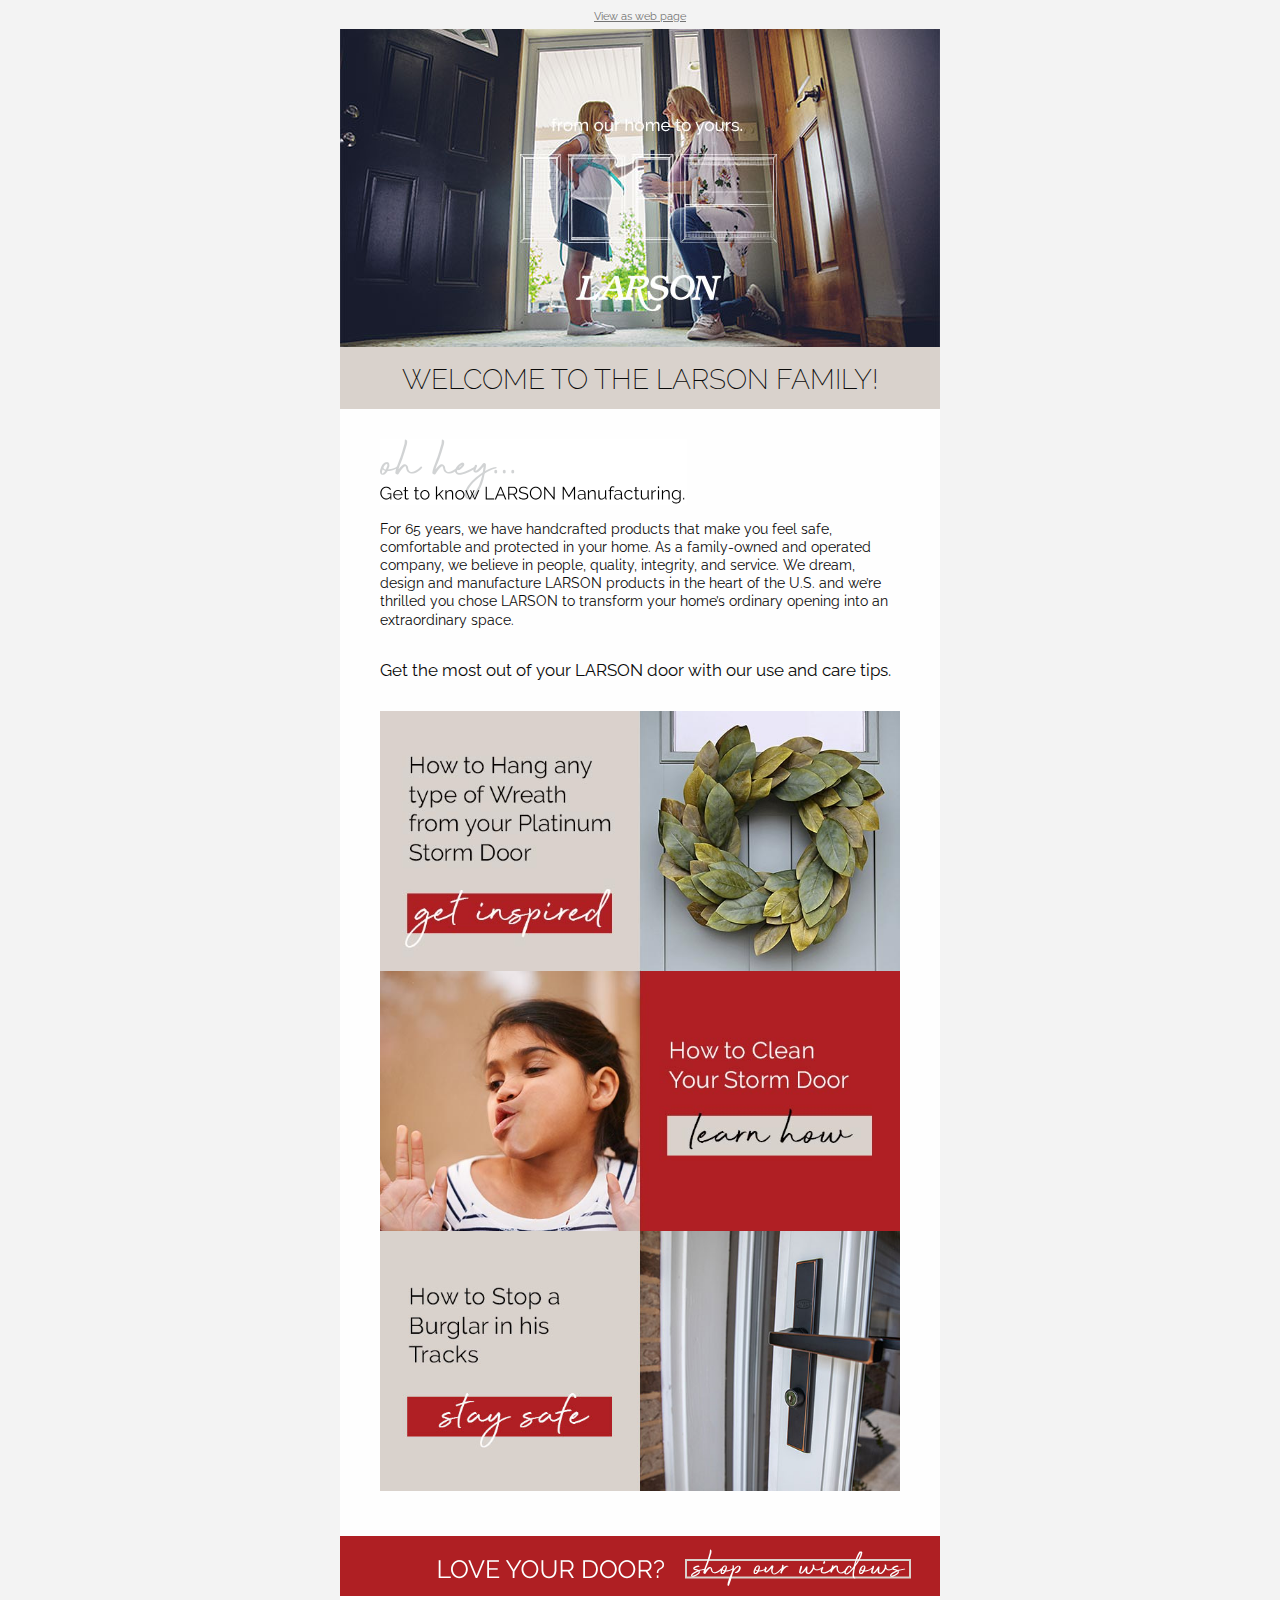
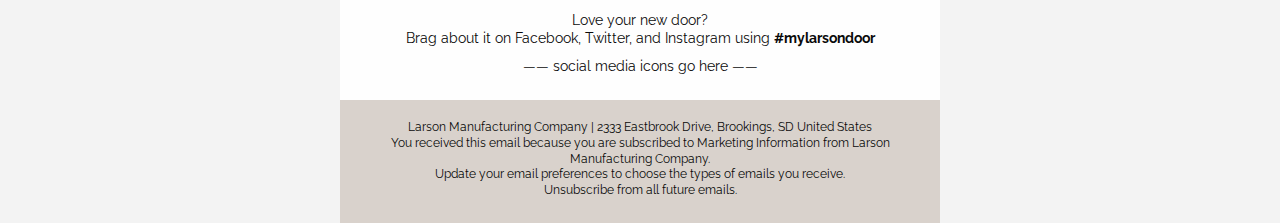
==== index.html @ 3e326d1c "Initial commit" ====
<!DOCTYPE html PUBLIC "-//W3C//DTD XHTML 1.0 Transitional//EN"
"http://www.w3.org/TR/xhtml1/DTD/xhtml1-transitional.dtd">

<html xmlns="http://www.w3.org/1999/xhtml" lang="en" xml:lang="en">
  <head>
    <link rel="stylesheet" type="text/css" href="css/app.css">
    <meta http-equiv="Content-Type" content="text/html; charset=utf-8">
    <meta name="viewport" content="width=device-width">
    <title>Larson Doors Welcome email</title>
    <!-- <style> -->
  </head>
  <body>
    <span class="invisible-previewline">Hidden preview header line</span>
    <table class="body">
      <tr>
        <td class="center" align="center" valign="top">
          <center data-parsed="">
            <table class="spacer float-center"><tbody><tr><td height="10px" style="font-size:10px;line-height:10px;">&#xA0;</td></tr></tbody></table> 
            <span class="view-online text-center float-center" align="center"><a href="#" target="_blank">View as web page</a></span>
            <table class="spacer float-center"><tbody><tr><td height="5px" style="font-size:5px;line-height:5px;">&#xA0;</td></tr></tbody></table> 
            <table align="center" class="container float-center"><tbody><tr><td>
                <table class="row collapse"><tbody><tr>
                    <th class="no-bottom-padding small-12 large-12 columns first last" noexpander=""><table><tr><th>
                        <img src="assets/img/larson-doors-welcome-banner_01.jpg" width="600" alt="From our home to yours">
                    </th>
<th class="expander"></th></tr></table></th>
                </tr></tbody></table>
                <table class="row"><tbody><tr>
                    <th class="main-heading no-bottom-padding small-12 large-12 columns first last"><table><tr><th>
                        <table class="spacer"><tbody><tr><td height="15px" style="font-size:15px;line-height:15px;">&#xA0;</td></tr></tbody></table> 
                        <h1>WELCOME TO THE LARSON FAMILY!</h1>
                        <table class="spacer"><tbody><tr><td height="10px" style="font-size:10px;line-height:10px;">&#xA0;</td></tr></tbody></table> 
                    </th>
<th class="expander"></th></tr></table></th>
                </tr></tbody></table>
                <table class="row"><tbody><tr>
                    <th class="small-12 large-12 columns first last"><table><tr><th>
                        <table class="spacer"><tbody><tr><td height="30px" style="font-size:30px;line-height:30px;">&#xA0;</td></tr></tbody></table> 
                        <img src="assets/img/body-heading-oh-hey.png" width="307" height="66" class="body-heading" alt="Get to know LARSON Manufacturing">
                        <table class="spacer"><tbody><tr><td height="15px" style="font-size:15px;line-height:15px;">&#xA0;</td></tr></tbody></table> 
                        <p>For 65 years, we have handcrafted products that make you feel safe, comfortable and protected in your
                            home. As a family-owned and operated company, we believe in people, quality, integrity, and service. We
                            dream, design and manufacture LARSON products in the heart of the U.S. and we’re thrilled you chose
                            LARSON to transform your home’s ordinary opening into an extraordinary space.</p>
                        <table class="spacer"><tbody><tr><td height="20px" style="font-size:20px;line-height:20px;">&#xA0;</td></tr></tbody></table> 
                        <h2>Get the most out of your LARSON door with our use
                            and care tips.</h2>
                        <table class="spacer"><tbody><tr><td height="20px" style="font-size:20px;line-height:20px;">&#xA0;</td></tr></tbody></table> 
                        <img src="assets/img/cta-01-get-inspired.jpg" width="520" height="260" alt="Get inspired">
                        <img src="assets/img/cta-02-learn-how.jpg" width="520" height="260" alt="Learn how">
                        <img src="assets/img/cta-03-stay-safe.jpg" width="520" height="260" alt="Stay safe">
                        <table class="spacer"><tbody><tr><td height="30px" style="font-size:30px;line-height:30px;">&#xA0;</td></tr></tbody></table> 
                    </th>
<th class="expander"></th></tr></table></th>
                </tr></tbody></table>
                <table class="row collapse cta-full-width-img"><tbody><tr>
                    <th class="small-12 large-12 columns first last"><table><tr><th>
                        <img src="assets/img/cta-04-shop-our-windows.png" alt="Love your door? Shop our windows">
                    </th>
<th class="expander"></th></tr></table></th>
                </tr></tbody></table>
                <table class="row"><tbody><tr>
                    <th class="small-12 large-12 columns first last"><table><tr><th>
                        <p class="text-center">Love your new door?<br>
                            Brag about it on Facebook, Twitter, and Instagram using <strong>#mylarsondoor</strong></p>
                        <p class="text-center">—— social media icons go here ——</p>
                    </th>
<th class="expander"></th></tr></table></th>
                </tr></tbody></table>
                <table class="row footer"><tbody><tr>
                    <th class="small-12 large-12 columns first last"><table><tr><th>
                        <table class="spacer"><tbody><tr><td height="20px" style="font-size:20px;line-height:20px;">&#xA0;</td></tr></tbody></table> 
                        <p class="text-center">
                            Larson Manufacturing Company | 2333 Eastbrook Drive, Brookings, SD United States<br>
                            You received this email because you are subscribed to Marketing Information from Larson Manufacturing
                            Company.<br>
                            Update your email preferences to choose the types of emails you receive.<br>
                            Unsubscribe from all future emails.
                        </p>
                    </th>
<th class="expander"></th></tr></table></th>
                </tr></tbody></table>
            </td></tr></tbody></table>
          </center>
        </td>
      </tr>
    </table>
    <!-- prevent Gmail on iOS font size manipulation -->
   <div style="display:none; white-space:nowrap; font:15px courier; line-height:0;"> &nbsp; &nbsp; &nbsp; &nbsp; &nbsp; &nbsp; &nbsp; &nbsp; &nbsp; &nbsp; &nbsp; &nbsp; &nbsp; &nbsp; &nbsp; &nbsp; &nbsp; &nbsp; &nbsp; &nbsp; &nbsp; &nbsp; &nbsp; &nbsp; &nbsp; &nbsp; &nbsp; &nbsp; &nbsp; &nbsp; </div>
  </body>
</html>
---- css/app.css ----
@import url("https://fonts.googleapis.com/css?family=Raleway:100,100i,200,200i,300,300i,400,400i,500,500i,700,700i&display=swap");
.wrapper {
  width: 100%; }

#outlook a {
  padding: 0; }

body {
  width: 100% !important;
  min-width: 100%;
  -webkit-text-size-adjust: 100%;
  -ms-text-size-adjust: 100%;
  margin: 0;
  Margin: 0;
  padding: 0;
  -moz-box-sizing: border-box;
  -webkit-box-sizing: border-box;
  box-sizing: border-box; }

.ExternalClass {
  width: 100%; }
  .ExternalClass,
  .ExternalClass p,
  .ExternalClass span,
  .ExternalClass font,
  .ExternalClass td,
  .ExternalClass div {
    line-height: 100%; }

#backgroundTable {
  margin: 0;
  Margin: 0;
  padding: 0;
  width: 100% !important;
  line-height: 100% !important; }

img {
  outline: none;
  text-decoration: none;
  -ms-interpolation-mode: bicubic;
  width: auto;
  max-width: 100%;
  clear: both;
  display: block; }

center {
  width: 100%;
  min-width: 600px; }

a img {
  border: none; }

p {
  margin: 0 0 0 10px;
  Margin: 0 0 0 10px; }

table {
  border-spacing: 0;
  border-collapse: collapse; }

td {
  word-wrap: break-word;
  -webkit-hyphens: auto;
  -moz-hyphens: auto;
  hyphens: auto;
  border-collapse: collapse !important; }

table, tr, td {
  padding: 0;
  vertical-align: top;
  text-align: left; }

@media only screen {
  html {
    min-height: 100%;
    background: #f3f3f3; } }

table.body {
  background: #f3f3f3;
  height: 100%;
  width: 100%; }

table.container {
  background: #fefefe;
  width: 600px;
  margin: 0 auto;
  Margin: 0 auto;
  text-align: inherit; }

table.row {
  padding: 0;
  width: 100%;
  position: relative; }

table.spacer {
  width: 100%; }
  table.spacer td {
    mso-line-height-rule: exactly; }

table.container table.row {
  display: table; }

td.columns,
td.column,
th.columns,
th.column {
  margin: 0 auto;
  Margin: 0 auto;
  padding-left: 40px;
  padding-bottom: 15px; }
  td.columns .column,
  td.columns .columns,
  td.column .column,
  td.column .columns,
  th.columns .column,
  th.columns .columns,
  th.column .column,
  th.column .columns {
    padding-left: 0 !important;
    padding-right: 0 !important; }
    td.columns .column center,
    td.columns .columns center,
    td.column .column center,
    td.column .columns center,
    th.columns .column center,
    th.columns .columns center,
    th.column .column center,
    th.column .columns center {
      min-width: none !important; }

td.columns.last,
td.column.last,
th.columns.last,
th.column.last {
  padding-right: 40px; }

td.columns table:not(.button),
td.column table:not(.button),
th.columns table:not(.button),
th.column table:not(.button) {
  width: 100%; }

td.large-1,
th.large-1 {
  width: 10px;
  padding-left: 20px;
  padding-right: 20px; }

td.large-1.first,
th.large-1.first {
  padding-left: 40px; }

td.large-1.last,
th.large-1.last {
  padding-right: 40px; }

.collapse > tbody > tr > td.large-1,
.collapse > tbody > tr > th.large-1 {
  padding-right: 0;
  padding-left: 0;
  width: 50px; }

.collapse td.large-1.first,
.collapse th.large-1.first,
.collapse td.large-1.last,
.collapse th.large-1.last {
  width: 70px; }

td.large-1 center,
th.large-1 center {
  min-width: -70px; }

.body .columns td.large-1,
.body .column td.large-1,
.body .columns th.large-1,
.body .column th.large-1 {
  width: 8.33333%; }

td.large-2,
th.large-2 {
  width: 60px;
  padding-left: 20px;
  padding-right: 20px; }

td.large-2.first,
th.large-2.first {
  padding-left: 40px; }

td.large-2.last,
th.large-2.last {
  padding-right: 40px; }

.collapse > tbody > tr > td.large-2,
.collapse > tbody > tr > th.large-2 {
  padding-right: 0;
  padding-left: 0;
  width: 100px; }

.collapse td.large-2.first,
.collapse th.large-2.first,
.collapse td.large-2.last,
.collapse th.large-2.last {
  width: 120px; }

td.large-2 center,
th.large-2 center {
  min-width: -20px; }

.body .columns td.large-2,
.body .column td.large-2,
.body .columns th.large-2,
.body .column th.large-2 {
  width: 16.66667%; }

td.large-3,
th.large-3 {
  width: 110px;
  padding-left: 20px;
  padding-right: 20px; }

td.large-3.first,
th.large-3.first {
  padding-left: 40px; }

td.large-3.last,
th.large-3.last {
  padding-right: 40px; }

.collapse > tbody > tr > td.large-3,
.collapse > tbody > tr > th.large-3 {
  padding-right: 0;
  padding-left: 0;
  width: 150px; }

.collapse td.large-3.first,
.collapse th.large-3.first,
.collapse td.large-3.last,
.collapse th.large-3.last {
  width: 170px; }

td.large-3 center,
th.large-3 center {
  min-width: 30px; }

.body .columns td.large-3,
.body .column td.large-3,
.body .columns th.large-3,
.body .column th.large-3 {
  width: 25%; }

td.large-4,
th.large-4 {
  width: 160px;
  padding-left: 20px;
  padding-right: 20px; }

td.large-4.first,
th.large-4.first {
  padding-left: 40px; }

td.large-4.last,
th.large-4.last {
  padding-right: 40px; }

.collapse > tbody > tr > td.large-4,
.collapse > tbody > tr > th.large-4 {
  padding-right: 0;
  padding-left: 0;
  width: 200px; }

.collapse td.large-4.first,
.collapse th.large-4.first,
.collapse td.large-4.last,
.collapse th.large-4.last {
  width: 220px; }

td.large-4 center,
th.large-4 center {
  min-width: 80px; }

.body .columns td.large-4,
.body .column td.large-4,
.body .columns th.large-4,
.body .column th.large-4 {
  width: 33.33333%; }

td.large-5,
th.large-5 {
  width: 210px;
  padding-left: 20px;
  padding-right: 20px; }

td.large-5.first,
th.large-5.first {
  padding-left: 40px; }

td.large-5.last,
th.large-5.last {
  padding-right: 40px; }

.collapse > tbody > tr > td.large-5,
.collapse > tbody > tr > th.large-5 {
  padding-right: 0;
  padding-left: 0;
  width: 250px; }

.collapse td.large-5.first,
.collapse th.large-5.first,
.collapse td.large-5.last,
.collapse th.large-5.last {
  width: 270px; }

td.large-5 center,
th.large-5 center {
  min-width: 130px; }

.body .columns td.large-5,
.body .column td.large-5,
.body .columns th.large-5,
.body .column th.large-5 {
  width: 41.66667%; }

td.large-6,
th.large-6 {
  width: 260px;
  padding-left: 20px;
  padding-right: 20px; }

td.large-6.first,
th.large-6.first {
  padding-left: 40px; }

td.large-6.last,
th.large-6.last {
  padding-right: 40px; }

.collapse > tbody > tr > td.large-6,
.collapse > tbody > tr > th.large-6 {
  padding-right: 0;
  padding-left: 0;
  width: 300px; }

.collapse td.large-6.first,
.collapse th.large-6.first,
.collapse td.large-6.last,
.collapse th.large-6.last {
  width: 320px; }

td.large-6 center,
th.large-6 center {
  min-width: 180px; }

.body .columns td.large-6,
.body .column td.large-6,
.body .columns th.large-6,
.body .column th.large-6 {
  width: 50%; }

td.large-7,
th.large-7 {
  width: 310px;
  padding-left: 20px;
  padding-right: 20px; }

td.large-7.first,
th.large-7.first {
  padding-left: 40px; }

td.large-7.last,
th.large-7.last {
  padding-right: 40px; }

.collapse > tbody > tr > td.large-7,
.collapse > tbody > tr > th.large-7 {
  padding-right: 0;
  padding-left: 0;
  width: 350px; }

.collapse td.large-7.first,
.collapse th.large-7.first,
.collapse td.large-7.last,
.collapse th.large-7.last {
  width: 370px; }

td.large-7 center,
th.large-7 center {
  min-width: 230px; }

.body .columns td.large-7,
.body .column td.large-7,
.body .columns th.large-7,
.body .column th.large-7 {
  width: 58.33333%; }

td.large-8,
th.large-8 {
  width: 360px;
  padding-left: 20px;
  padding-right: 20px; }

td.large-8.first,
th.large-8.first {
  padding-left: 40px; }

td.large-8.last,
th.large-8.last {
  padding-right: 40px; }

.collapse > tbody > tr > td.large-8,
.collapse > tbody > tr > th.large-8 {
  padding-right: 0;
  padding-left: 0;
  width: 400px; }

.collapse td.large-8.first,
.collapse th.large-8.first,
.collapse td.large-8.last,
.collapse th.large-8.last {
  width: 420px; }

td.large-8 center,
th.large-8 center {
  min-width: 280px; }

.body .columns td.large-8,
.body .column td.large-8,
.body .columns th.large-8,
.body .column th.large-8 {
  width: 66.66667%; }

td.large-9,
th.large-9 {
  width: 410px;
  padding-left: 20px;
  padding-right: 20px; }

td.large-9.first,
th.large-9.first {
  padding-left: 40px; }

td.large-9.last,
th.large-9.last {
  padding-right: 40px; }

.collapse > tbody > tr > td.large-9,
.collapse > tbody > tr > th.large-9 {
  padding-right: 0;
  padding-left: 0;
  width: 450px; }

.collapse td.large-9.first,
.collapse th.large-9.first,
.collapse td.large-9.last,
.collapse th.large-9.last {
  width: 470px; }

td.large-9 center,
th.large-9 center {
  min-width: 330px; }

.body .columns td.large-9,
.body .column td.large-9,
.body .columns th.large-9,
.body .column th.large-9 {
  width: 75%; }

td.large-10,
th.large-10 {
  width: 460px;
  padding-left: 20px;
  padding-right: 20px; }

td.large-10.first,
th.large-10.first {
  padding-left: 40px; }

td.large-10.last,
th.large-10.last {
  padding-right: 40px; }

.collapse > tbody > tr > td.large-10,
.collapse > tbody > tr > th.large-10 {
  padding-right: 0;
  padding-left: 0;
  width: 500px; }

.collapse td.large-10.first,
.collapse th.large-10.first,
.collapse td.large-10.last,
.collapse th.large-10.last {
  width: 520px; }

td.large-10 center,
th.large-10 center {
  min-width: 380px; }

.body .columns td.large-10,
.body .column td.large-10,
.body .columns th.large-10,
.body .column th.large-10 {
  width: 83.33333%; }

td.large-11,
th.large-11 {
  width: 510px;
  padding-left: 20px;
  padding-right: 20px; }

td.large-11.first,
th.large-11.first {
  padding-left: 40px; }

td.large-11.last,
th.large-11.last {
  padding-right: 40px; }

.collapse > tbody > tr > td.large-11,
.collapse > tbody > tr > th.large-11 {
  padding-right: 0;
  padding-left: 0;
  width: 550px; }

.collapse td.large-11.first,
.collapse th.large-11.first,
.collapse td.large-11.last,
.collapse th.large-11.last {
  width: 570px; }

td.large-11 center,
th.large-11 center {
  min-width: 430px; }

.body .columns td.large-11,
.body .column td.large-11,
.body .columns th.large-11,
.body .column th.large-11 {
  width: 91.66667%; }

td.large-12,
th.large-12 {
  width: 560px;
  padding-left: 20px;
  padding-right: 20px; }

td.large-12.first,
th.large-12.first {
  padding-left: 40px; }

td.large-12.last,
th.large-12.last {
  padding-right: 40px; }

.collapse > tbody > tr > td.large-12,
.collapse > tbody > tr > th.large-12 {
  padding-right: 0;
  padding-left: 0;
  width: 600px; }

.collapse td.large-12.first,
.collapse th.large-12.first,
.collapse td.large-12.last,
.collapse th.large-12.last {
  width: 620px; }

td.large-12 center,
th.large-12 center {
  min-width: 480px; }

.body .columns td.large-12,
.body .column td.large-12,
.body .columns th.large-12,
.body .column th.large-12 {
  width: 100%; }

td.large-offset-1,
td.large-offset-1.first,
td.large-offset-1.last,
th.large-offset-1,
th.large-offset-1.first,
th.large-offset-1.last {
  padding-left: 90px; }

td.large-offset-2,
td.large-offset-2.first,
td.large-offset-2.last,
th.large-offset-2,
th.large-offset-2.first,
th.large-offset-2.last {
  padding-left: 140px; }

td.large-offset-3,
td.large-offset-3.first,
td.large-offset-3.last,
th.large-offset-3,
th.large-offset-3.first,
th.large-offset-3.last {
  padding-left: 190px; }

td.large-offset-4,
td.large-offset-4.first,
td.large-offset-4.last,
th.large-offset-4,
th.large-offset-4.first,
th.large-offset-4.last {
  padding-left: 240px; }

td.large-offset-5,
td.large-offset-5.first,
td.large-offset-5.last,
th.large-offset-5,
th.large-offset-5.first,
th.large-offset-5.last {
  padding-left: 290px; }

td.large-offset-6,
td.large-offset-6.first,
td.large-offset-6.last,
th.large-offset-6,
th.large-offset-6.first,
th.large-offset-6.last {
  padding-left: 340px; }

td.large-offset-7,
td.large-offset-7.first,
td.large-offset-7.last,
th.large-offset-7,
th.large-offset-7.first,
th.large-offset-7.last {
  padding-left: 390px; }

td.large-offset-8,
td.large-offset-8.first,
td.large-offset-8.last,
th.large-offset-8,
th.large-offset-8.first,
th.large-offset-8.last {
  padding-left: 440px; }

td.large-offset-9,
td.large-offset-9.first,
td.large-offset-9.last,
th.large-offset-9,
th.large-offset-9.first,
th.large-offset-9.last {
  padding-left: 490px; }

td.large-offset-10,
td.large-offset-10.first,
td.large-offset-10.last,
th.large-offset-10,
th.large-offset-10.first,
th.large-offset-10.last {
  padding-left: 540px; }

td.large-offset-11,
td.large-offset-11.first,
td.large-offset-11.last,
th.large-offset-11,
th.large-offset-11.first,
th.large-offset-11.last {
  padding-left: 590px; }

td.expander,
th.expander {
  visibility: hidden;
  width: 0;
  padding: 0 !important; }

table.container.radius {
  border-radius: 0;
  border-collapse: separate; }

.block-grid {
  width: 100%;
  max-width: 600px; }
  .block-grid td {
    display: inline-block;
    padding: 20px; }

.up-2 td {
  width: 260px !important; }

.up-3 td {
  width: 160px !important; }

.up-4 td {
  width: 110px !important; }

.up-5 td {
  width: 80px !important; }

.up-6 td {
  width: 60px !important; }

.up-7 td {
  width: 45px !important; }

.up-8 td {
  width: 35px !important; }

table.text-center,
th.text-center,
td.text-center,
h1.text-center,
h2.text-center,
h3.text-center,
h4.text-center,
h5.text-center,
h6.text-center,
p.text-center,
span.text-center {
  text-align: center; }

table.text-left,
th.text-left,
td.text-left,
h1.text-left,
h2.text-left,
h3.text-left,
h4.text-left,
h5.text-left,
h6.text-left,
p.text-left,
span.text-left {
  text-align: left; }

table.text-right,
th.text-right,
td.text-right,
h1.text-right,
h2.text-right,
h3.text-right,
h4.text-right,
h5.text-right,
h6.text-right,
p.text-right,
span.text-right {
  text-align: right; }

span.text-center {
  display: block;
  width: 100%;
  text-align: center; }

@media only screen and (max-width: 640px) {
  .small-float-center {
    margin: 0 auto !important;
    float: none !important;
    text-align: center !important; }
  .small-text-center {
    text-align: center !important; }
  .small-text-left {
    text-align: left !important; }
  .small-text-right {
    text-align: right !important; } }

img.float-left {
  float: left;
  text-align: left; }

img.float-right {
  float: right;
  text-align: right; }

img.float-center,
img.text-center {
  margin: 0 auto;
  Margin: 0 auto;
  float: none;
  text-align: center; }

table.float-center,
td.float-center,
th.float-center {
  margin: 0 auto;
  Margin: 0 auto;
  float: none;
  text-align: center; }

.hide-for-large {
  display: none !important;
  mso-hide: all;
  overflow: hidden;
  max-height: 0;
  font-size: 0;
  width: 0;
  line-height: 0; }
  @media only screen and (max-width: 640px) {
    .hide-for-large {
      display: block !important;
      width: auto !important;
      overflow: visible !important;
      max-height: none !important;
      font-size: inherit !important;
      line-height: inherit !important; } }

table.body table.container .hide-for-large * {
  mso-hide: all; }

@media only screen and (max-width: 640px) {
  table.body table.container .hide-for-large,
  table.body table.container .row.hide-for-large {
    display: table !important;
    width: 100% !important; } }

@media only screen and (max-width: 640px) {
  table.body table.container .callout-inner.hide-for-large {
    display: table-cell !important;
    width: 100% !important; } }

@media only screen and (max-width: 640px) {
  table.body table.container .show-for-large {
    display: none !important;
    width: 0;
    mso-hide: all;
    overflow: hidden; } }

body,
table.body,
h1,
h2,
h3,
h4,
h5,
h6,
p,
td,
th,
a {
  color: #0a0a0a;
  font-family: Raleway, Helvetica, Arial, sans-serif;
  font-weight: normal;
  padding: 0;
  margin: 0;
  Margin: 0;
  text-align: left;
  line-height: 1.3; }

h1,
h2,
h3,
h4,
h5,
h6 {
  color: inherit;
  word-wrap: normal;
  font-family: Raleway, Helvetica, Arial, sans-serif;
  font-weight: normal;
  margin-bottom: 10px;
  Margin-bottom: 10px; }

h1 {
  font-size: 34px; }

h2 {
  font-size: 30px; }

h3 {
  font-size: 28px; }

h4 {
  font-size: 24px; }

h5 {
  font-size: 20px; }

h6 {
  font-size: 18px; }

body,
table.body,
p,
td,
th {
  font-size: 14px;
  line-height: 1.3; }

p {
  margin-bottom: 10px;
  Margin-bottom: 10px; }
  p.lead {
    font-size: 17.5px;
    line-height: 1.6; }
  p.subheader {
    margin-top: 4px;
    margin-bottom: 8px;
    Margin-top: 4px;
    Margin-bottom: 8px;
    font-weight: normal;
    line-height: 1.4;
    color: #8a8a8a; }

small {
  font-size: 80%;
  color: #cacaca; }

a {
  color: #2199e8;
  text-decoration: none; }
  a:hover {
    color: #147dc2; }
  a:active {
    color: #147dc2; }
  a:visited {
    color: #2199e8; }

h1 a,
h1 a:visited,
h2 a,
h2 a:visited,
h3 a,
h3 a:visited,
h4 a,
h4 a:visited,
h5 a,
h5 a:visited,
h6 a,
h6 a:visited {
  color: #2199e8; }

pre {
  background: #f3f3f3;
  margin: 30px 0;
  Margin: 30px 0; }
  pre code {
    color: #cacaca; }
    pre code span.callout {
      color: #8a8a8a;
      font-weight: bold; }
    pre code span.callout-strong {
      color: #ff6908;
      font-weight: bold; }

table.hr {
  width: 100%; }
  table.hr th {
    height: 0;
    max-width: 600px;
    border-top: 0;
    border-right: 0;
    border-bottom: 1px solid #0a0a0a;
    border-left: 0;
    margin: 20px auto;
    Margin: 20px auto;
    clear: both; }

.stat {
  font-size: 40px;
  line-height: 1; }
  p + .stat {
    margin-top: -16px;
    Margin-top: -16px; }

span.invisible-previewline {
  display: none !important;
  visibility: hidden;
  mso-hide: all !important;
  font-size: 1px;
  color: #f3f3f3;
  line-height: 1px;
  max-height: 0px;
  max-width: 0px;
  opacity: 0;
  overflow: hidden; }

table.button {
  width: auto;
  margin: 0 0 15px 0;
  Margin: 0 0 15px 0; }
  table.button table td {
    text-align: left;
    color: #fefefe;
    background: #2199e8;
    border: 2px solid #2199e8; }
    table.button table td a {
      font-family: Raleway, Helvetica, Arial, sans-serif;
      font-size: 16px;
      font-weight: bold;
      color: #fefefe;
      text-decoration: none;
      display: inline-block;
      padding: 8px 16px 8px 16px;
      border: 0 solid #2199e8;
      border-radius: 3px; }
  table.button.radius table td {
    border-radius: 3px;
    border: none; }
  table.button.rounded table td {
    border-radius: 500px;
    border: none; }

table.button:hover table tr td a,
table.button:active table tr td a,
table.button table tr td a:visited,
table.button.tiny:hover table tr td a,
table.button.tiny:active table tr td a,
table.button.tiny table tr td a:visited,
table.button.small:hover table tr td a,
table.button.small:active table tr td a,
table.button.small table tr td a:visited,
table.button.large:hover table tr td a,
table.button.large:active table tr td a,
table.button.large table tr td a:visited {
  color: #fefefe; }

table.button.tiny table td,
table.button.tiny table a {
  padding: 4px 8px 4px 8px; }

table.button.tiny table a {
  font-size: 10px;
  font-weight: normal; }

table.button.small table td,
table.button.small table a {
  padding: 5px 10px 5px 10px;
  font-size: 12px; }

table.button.large table a {
  padding: 10px 20px 10px 20px;
  font-size: 20px; }

table.button.expand,
table.button.expanded {
  width: 100% !important; }
  table.button.expand table,
  table.button.expanded table {
    width: 100%; }
    table.button.expand table a,
    table.button.expanded table a {
      text-align: center;
      width: 100%;
      padding-left: 0;
      padding-right: 0; }
  table.button.expand center,
  table.button.expanded center {
    min-width: 0; }

table.button:hover table td,
table.button:visited table td,
table.button:active table td {
  background: #147dc2;
  color: #fefefe; }

table.button:hover table a,
table.button:visited table a,
table.button:active table a {
  border: 0 solid #147dc2; }

table.button.secondary table td {
  background: #777777;
  color: #fefefe;
  border: 0px solid #777777; }

table.button.secondary table a {
  color: #fefefe;
  border: 0 solid #777777; }

table.button.secondary:hover table td {
  background: #919191;
  color: #fefefe; }

table.button.secondary:hover table a {
  border: 0 solid #919191; }

table.button.secondary:hover table td a {
  color: #fefefe; }

table.button.secondary:active table td a {
  color: #fefefe; }

table.button.secondary table td a:visited {
  color: #fefefe; }

table.button.success table td {
  background: #3adb76;
  border: 0px solid #3adb76; }

table.button.success table a {
  border: 0 solid #3adb76; }

table.button.success:hover table td {
  background: #23bf5d; }

table.button.success:hover table a {
  border: 0 solid #23bf5d; }

table.button.alert table td {
  background: #ec5840;
  border: 0px solid #ec5840; }

table.button.alert table a {
  border: 0 solid #ec5840; }

table.button.alert:hover table td {
  background: #e23317; }

table.button.alert:hover table a {
  border: 0 solid #e23317; }

table.button.warning table td {
  background: #ffae00;
  border: 0px solid #ffae00; }

table.button.warning table a {
  border: 0px solid #ffae00; }

table.button.warning:hover table td {
  background: #cc8b00; }

table.button.warning:hover table a {
  border: 0px solid #cc8b00; }

table.callout {
  margin-bottom: 15px;
  Margin-bottom: 15px; }

th.callout-inner {
  width: 100%;
  border: 1px solid #cbcbcb;
  padding: 10px;
  background: #fefefe; }
  th.callout-inner.primary {
    background: #def0fc;
    border: 1px solid #444444;
    color: #0a0a0a; }
  th.callout-inner.secondary {
    background: #ebebeb;
    border: 1px solid #444444;
    color: #0a0a0a; }
  th.callout-inner.success {
    background: #e1faea;
    border: 1px solid #1b9448;
    color: #fefefe; }
  th.callout-inner.warning {
    background: #fff3d9;
    border: 1px solid #996800;
    color: #fefefe; }
  th.callout-inner.alert {
    background: #fce6e2;
    border: 1px solid #b42912;
    color: #fefefe; }

.thumbnail {
  border: solid 4px #fefefe;
  box-shadow: 0 0 0 1px rgba(10, 10, 10, 0.2);
  display: inline-block;
  line-height: 0;
  max-width: 100%;
  transition: box-shadow 200ms ease-out;
  border-radius: 3px;
  margin-bottom: 15px; }
  .thumbnail:hover, .thumbnail:focus {
    box-shadow: 0 0 6px 1px rgba(33, 153, 232, 0.5); }

table.menu {
  width: 600px; }
  table.menu td.menu-item,
  table.menu th.menu-item {
    padding: 10px;
    padding-right: 10px; }
    table.menu td.menu-item a,
    table.menu th.menu-item a {
      color: #2199e8; }

table.menu.vertical td.menu-item,
table.menu.vertical th.menu-item {
  padding: 10px;
  padding-right: 0;
  display: block; }
  table.menu.vertical td.menu-item a,
  table.menu.vertical th.menu-item a {
    width: 100%; }

table.menu.vertical td.menu-item table.menu.vertical td.menu-item,
table.menu.vertical td.menu-item table.menu.vertical th.menu-item,
table.menu.vertical th.menu-item table.menu.vertical td.menu-item,
table.menu.vertical th.menu-item table.menu.vertical th.menu-item {
  padding-left: 10px; }

table.menu.text-center a {
  text-align: center; }

.menu[align="center"] {
  width: auto !important; }

body.outlook p {
  display: inline !important; }

@media only screen and (max-width: 640px) {
  table.body img {
    width: auto;
    height: auto; }
  table.body center {
    min-width: 0 !important; }
  table.body .container {
    width: 95% !important; }
  table.body .columns,
  table.body .column {
    height: auto !important;
    -moz-box-sizing: border-box;
    -webkit-box-sizing: border-box;
    box-sizing: border-box;
    padding-left: 40px !important;
    padding-right: 40px !important; }
    table.body .columns .column,
    table.body .columns .columns,
    table.body .column .column,
    table.body .column .columns {
      padding-left: 0 !important;
      padding-right: 0 !important; }
  table.body .collapse .columns,
  table.body .collapse .column {
    padding-left: 0 !important;
    padding-right: 0 !important; }
  td.small-1,
  th.small-1 {
    display: inline-block !important;
    width: 8.33333% !important; }
  td.small-2,
  th.small-2 {
    display: inline-block !important;
    width: 16.66667% !important; }
  td.small-3,
  th.small-3 {
    display: inline-block !important;
    width: 25% !important; }
  td.small-4,
  th.small-4 {
    display: inline-block !important;
    width: 33.33333% !important; }
  td.small-5,
  th.small-5 {
    display: inline-block !important;
    width: 41.66667% !important; }
  td.small-6,
  th.small-6 {
    display: inline-block !important;
    width: 50% !important; }
  td.small-7,
  th.small-7 {
    display: inline-block !important;
    width: 58.33333% !important; }
  td.small-8,
  th.small-8 {
    display: inline-block !important;
    width: 66.66667% !important; }
  td.small-9,
  th.small-9 {
    display: inline-block !important;
    width: 75% !important; }
  td.small-10,
  th.small-10 {
    display: inline-block !important;
    width: 83.33333% !important; }
  td.small-11,
  th.small-11 {
    display: inline-block !important;
    width: 91.66667% !important; }
  td.small-12,
  th.small-12 {
    display: inline-block !important;
    width: 100% !important; }
  .columns td.small-12,
  .column td.small-12,
  .columns th.small-12,
  .column th.small-12 {
    display: block !important;
    width: 100% !important; }
  table.body td.small-offset-1,
  table.body th.small-offset-1 {
    margin-left: 8.33333% !important;
    Margin-left: 8.33333% !important; }
  table.body td.small-offset-2,
  table.body th.small-offset-2 {
    margin-left: 16.66667% !important;
    Margin-left: 16.66667% !important; }
  table.body td.small-offset-3,
  table.body th.small-offset-3 {
    margin-left: 25% !important;
    Margin-left: 25% !important; }
  table.body td.small-offset-4,
  table.body th.small-offset-4 {
    margin-left: 33.33333% !important;
    Margin-left: 33.33333% !important; }
  table.body td.small-offset-5,
  table.body th.small-offset-5 {
    margin-left: 41.66667% !important;
    Margin-left: 41.66667% !important; }
  table.body td.small-offset-6,
  table.body th.small-offset-6 {
    margin-left: 50% !important;
    Margin-left: 50% !important; }
  table.body td.small-offset-7,
  table.body th.small-offset-7 {
    margin-left: 58.33333% !important;
    Margin-left: 58.33333% !important; }
  table.body td.small-offset-8,
  table.body th.small-offset-8 {
    margin-left: 66.66667% !important;
    Margin-left: 66.66667% !important; }
  table.body td.small-offset-9,
  table.body th.small-offset-9 {
    margin-left: 75% !important;
    Margin-left: 75% !important; }
  table.body td.small-offset-10,
  table.body th.small-offset-10 {
    margin-left: 83.33333% !important;
    Margin-left: 83.33333% !important; }
  table.body td.small-offset-11,
  table.body th.small-offset-11 {
    margin-left: 91.66667% !important;
    Margin-left: 91.66667% !important; }
  table.body table.columns td.expander,
  table.body table.columns th.expander {
    display: none !important; }
  table.body .right-text-pad,
  table.body .text-pad-right {
    padding-left: 10px !important; }
  table.body .left-text-pad,
  table.body .text-pad-left {
    padding-right: 10px !important; }
  table.menu {
    width: 100% !important; }
    table.menu td,
    table.menu th {
      width: auto !important;
      display: inline-block !important; }
    table.menu.vertical td,
    table.menu.vertical th, table.menu.small-vertical td,
    table.menu.small-vertical th {
      display: block !important; }
  table.menu[align="center"] {
    width: auto !important; }
  table.button.small-expand,
  table.button.small-expanded {
    width: 100% !important; }
    table.button.small-expand table,
    table.button.small-expanded table {
      width: 100%; }
      table.button.small-expand table a,
      table.button.small-expanded table a {
        text-align: center !important;
        width: 100% !important;
        padding-left: 0 !important;
        padding-right: 0 !important; }
    table.button.small-expand center,
    table.button.small-expanded center {
      min-width: 0; } }

a[x-apple-data-detectors] {
  color: inherit !important;
  text-decoration: none !important;
  font-size: inherit !important;
  font-family: inherit !important;
  font-weight: inherit !important;
  line-height: inherit !important; }

td {
  hyphens: none;
  -moz-hyphens: none;
  -webkit-hyphens: none;
  -ms-hyphens: none; }

.view-online {
  font-size: 11px;
  text-align: center;
  display: inline-block; }
  .view-online a {
    color: #737373;
    text-decoration: underline; }

a,
a:visited,
a:hover {
  color: #0a0a0a; }

.main-heading {
  background-color: #d9d2cc; }
  .main-heading h1 {
    font-weight: 200;
    font-size: 28px;
    text-align: center;
    margin: 0; }

img.body-heading {
  width: 307px;
  height: 66px; }

h2 {
  font-size: 17px; }

.footer {
  background-color: #d9d2cc; }
  .footer p {
    font-size: 12px; }

table.button table td a {
  letter-spacing: 1px;
  text-align: center; }

table.button table td {
  text-align: center !important; }

.no-bottom-padding {
  padding-bottom: 0 !important; }

/*# sourceMappingURL=[data-uri] */
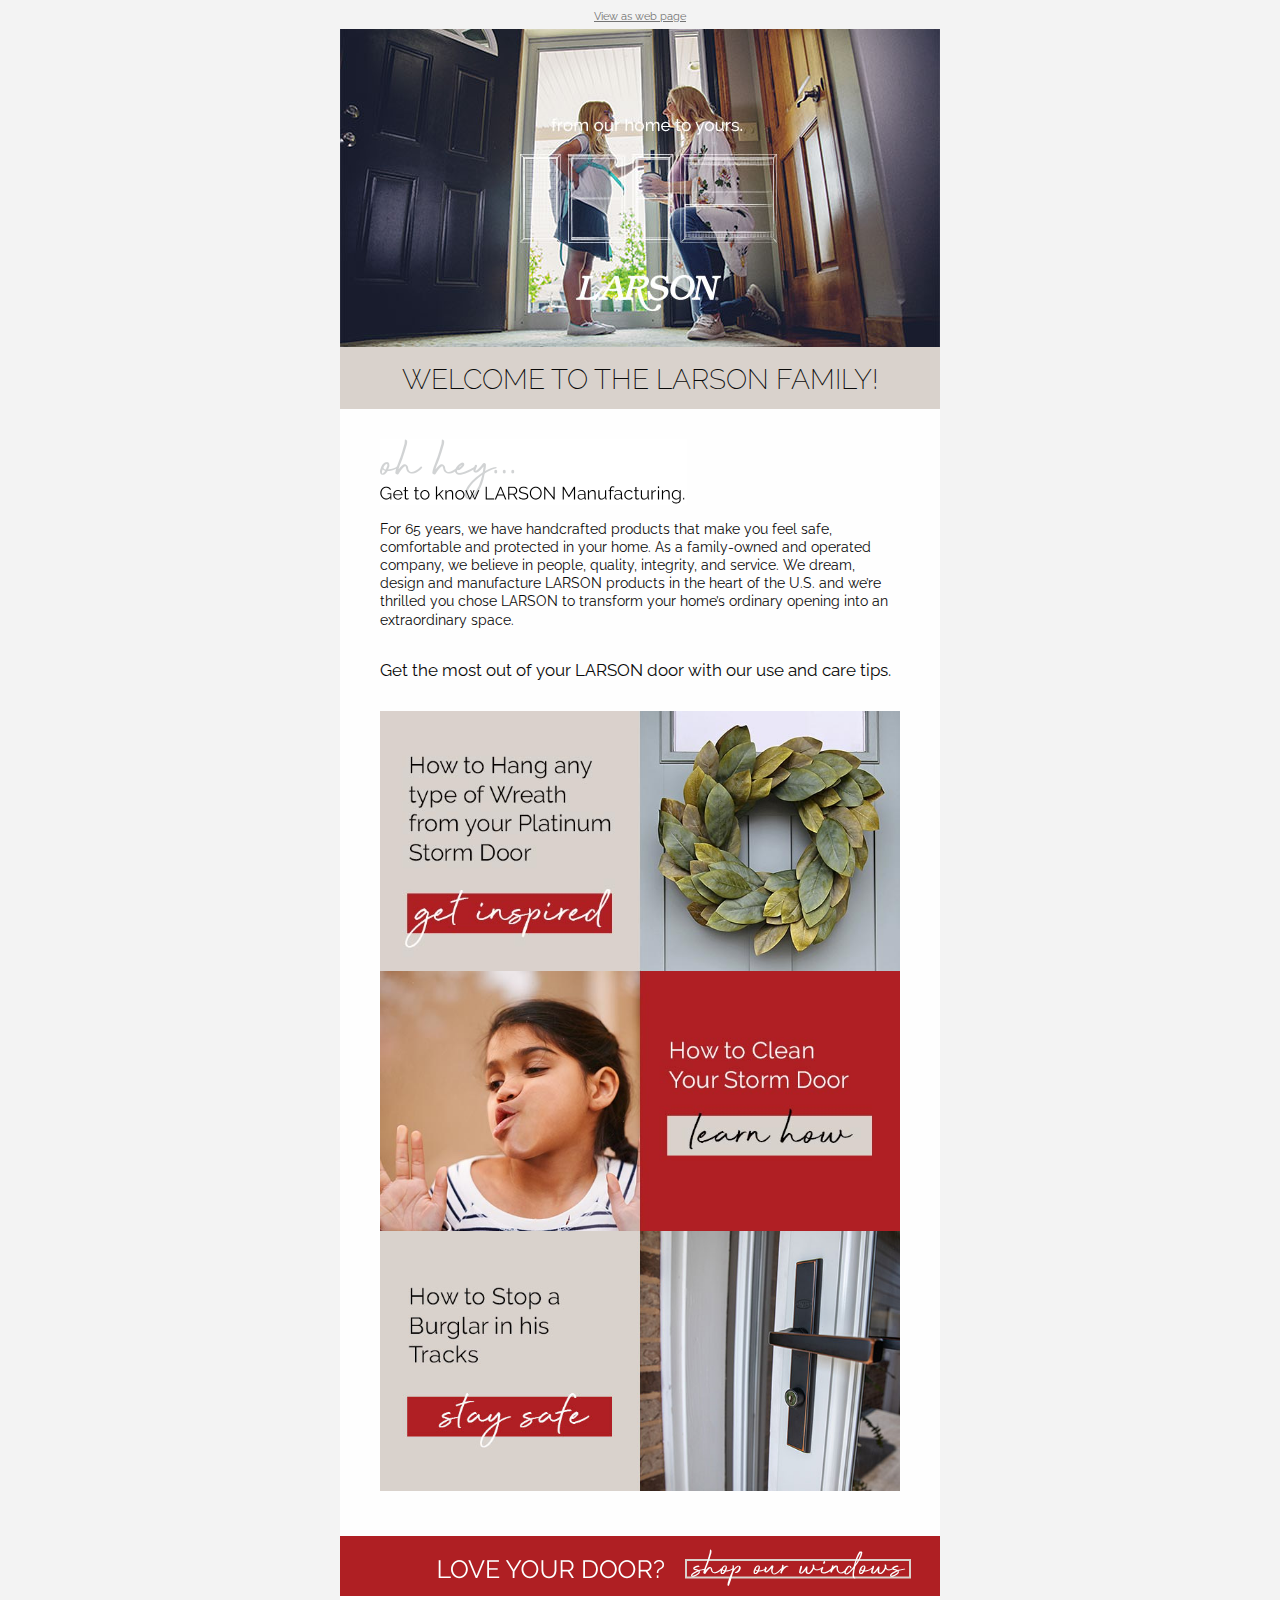
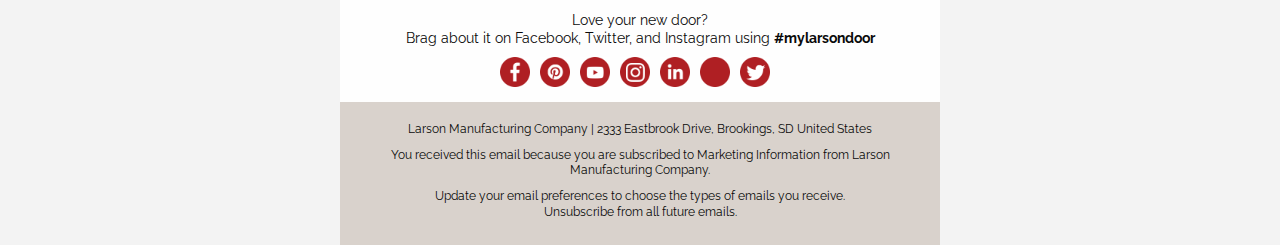
==== commit 34f6a18c: "Add social media icons" ====
--- a/index.html
+++ b/index.html
@@ -22,7 +22,7 @@
             <table align="center" class="container float-center"><tbody><tr><td>
                 <table class="row collapse"><tbody><tr>
                     <th class="no-bottom-padding small-12 large-12 columns first last" noexpander=""><table><tr><th>
-                        <img src="assets/img/larson-doors-welcome-banner_01.jpg" width="600" alt="From our home to yours">
+                        <img src="assets/img/larson-doors-welcome-banner_01.jpg" width="600" title="From our home to yours - LARSON" alt="From our home to yours - LARSON">
                     </th>
 <th class="expander"></th></tr></table></th>
                 </tr></tbody></table>
@@ -37,7 +37,7 @@
                 <table class="row"><tbody><tr>
                     <th class="small-12 large-12 columns first last"><table><tr><th>
                         <table class="spacer"><tbody><tr><td height="30px" style="font-size:30px;line-height:30px;">&#xA0;</td></tr></tbody></table> 
-                        <img src="assets/img/body-heading-oh-hey.png" width="307" height="66" class="body-heading" alt="Get to know LARSON Manufacturing">
+                        <img src="assets/img/body-heading-oh-hey.png" width="307" height="66" class="body-heading" title="Get to know LARSON Manufacturing" alt="Get to know LARSON Manufacturing">
                         <table class="spacer"><tbody><tr><td height="15px" style="font-size:15px;line-height:15px;">&#xA0;</td></tr></tbody></table> 
                         <p>For 65 years, we have handcrafted products that make you feel safe, comfortable and protected in your
                             home. As a family-owned and operated company, we believe in people, quality, integrity, and service. We
@@ -47,16 +47,16 @@
                         <h2>Get the most out of your LARSON door with our use
                             and care tips.</h2>
                         <table class="spacer"><tbody><tr><td height="20px" style="font-size:20px;line-height:20px;">&#xA0;</td></tr></tbody></table> 
-                        <img src="assets/img/cta-01-get-inspired.jpg" width="520" height="260" alt="Get inspired">
-                        <img src="assets/img/cta-02-learn-how.jpg" width="520" height="260" alt="Learn how">
-                        <img src="assets/img/cta-03-stay-safe.jpg" width="520" height="260" alt="Stay safe">
+                        <img src="assets/img/cta-01-get-inspired.jpg" width="520" height="260" title="How to Hang any type of Wreath from your Platinum Storm Door - Get inspired" alt="How to Hang any type of Wreath from your Platinum Storm Door - Get inspired">
+                        <img src="assets/img/cta-02-learn-how.jpg" width="520" height="260" title="How to Clean Your Storm Door - Learn how" alt="How to Clean Your Storm Door - Learn how">
+                        <img src="assets/img/cta-03-stay-safe.jpg" width="520" height="260" title="How to Stop a Burglar in his Tracks - Stay safe" alt="How to Stop a Burglar in his Tracks - Stay safe">
                         <table class="spacer"><tbody><tr><td height="30px" style="font-size:30px;line-height:30px;">&#xA0;</td></tr></tbody></table> 
                     </th>
 <th class="expander"></th></tr></table></th>
                 </tr></tbody></table>
                 <table class="row collapse cta-full-width-img"><tbody><tr>
                     <th class="small-12 large-12 columns first last"><table><tr><th>
-                        <img src="assets/img/cta-04-shop-our-windows.png" alt="Love your door? Shop our windows">
+                        <img src="assets/img/cta-04-shop-our-windows.png" title="Love your door? Shop our windows" alt="Love your door? Shop our windows">
                     </th>
 <th class="expander"></th></tr></table></th>
                 </tr></tbody></table>
@@ -64,7 +64,38 @@
                     <th class="small-12 large-12 columns first last"><table><tr><th>
                         <p class="text-center">Love your new door?<br>
                             Brag about it on Facebook, Twitter, and Instagram using <strong>#mylarsondoor</strong></p>
-                        <p class="text-center">—— social media icons go here ——</p>
+                        <table align="center" cellpadding="10" class="sm-icons">
+                            <tr>
+                                <td width="40" align="center"><a href="#">
+                                        <img src="assets/img/facebook.png" alt="Facebook" class="sm-icon" width="30" height="30">
+                                    </a>
+                                </td>
+                                <td width="40" align="center"><a href="#">
+                                        <img src="assets/img/pinterest.png" alt="Pinterest" class="sm-icon" width="30" height="30">
+                                    </a>
+                                </td>
+                                <td width="40" align="center"><a href="#">
+                                        <img src="assets/img/youtube.png" alt="YouTube" class="sm-icon" width="30" height="30">
+                                    </a>
+                                </td>
+                                <td width="40" align="center"><a href="#">
+                                        <img src="assets/img/instagram.png" alt="Instagram" class="sm-icon" width="30" height="30">
+                                    </a>
+                                </td>
+                                <td width="40" align="center"><a href="#">
+                                        <img src="assets/img/linkedin.png" alt="Linkedin" class="sm-icon" width="30" height="30">
+                                    </a>
+                                </td>
+                                <td width="40" align="center"><a href="#">
+                                        <img src="assets/img/blank.png" alt="blank" class="sm-icon" width="30" height="30">
+                                    </a>
+                                </td>
+                                <td width="40" align="center"><a href="#">
+                                        <img src="assets/img/twitter.png" alt="Twitter" class="sm-icon" width="30" height="30">
+                                    </a>
+                                </td>
+                            </tr>
+                        </table>
                     </th>
 <th class="expander"></th></tr></table></th>
                 </tr></tbody></table>
@@ -72,10 +103,12 @@
                     <th class="small-12 large-12 columns first last"><table><tr><th>
                         <table class="spacer"><tbody><tr><td height="20px" style="font-size:20px;line-height:20px;">&#xA0;</td></tr></tbody></table> 
                         <p class="text-center">
-                            Larson Manufacturing Company | 2333 Eastbrook Drive, Brookings, SD United States<br>
+                            Larson Manufacturing Company | 2333 Eastbrook Drive, Brookings, SD United States</p>
+                        <p class="text-center">
                             You received this email because you are subscribed to Marketing Information from Larson Manufacturing
-                            Company.<br>
-                            Update your email preferences to choose the types of emails you receive.<br>
+                            Company.
+                        </p>
+                        <p class="text-center">Update your email preferences to choose the types of emails you receive.<br>
                             Unsubscribe from all future emails.
                         </p>
                     </th>
--- a/css/app.css
+++ b/css/app.css
@@ -1405,4 +1405,14 @@
 .no-bottom-padding {
   padding-bottom: 0 !important; }
 
-/*# sourceMappingURL=[data-uri] */
+th.columns table:not(.button) table.sm-icons {
+  width: 280px; }
+
+table.sm-icons img.sm-icon {
+  width: 30px; }
+
+@media only screen and (max-width: 616px) {
+  table.sm-icons img.sm-icon {
+    width: 30px; } }
+
+/*# sourceMappingURL=[data-uri] */
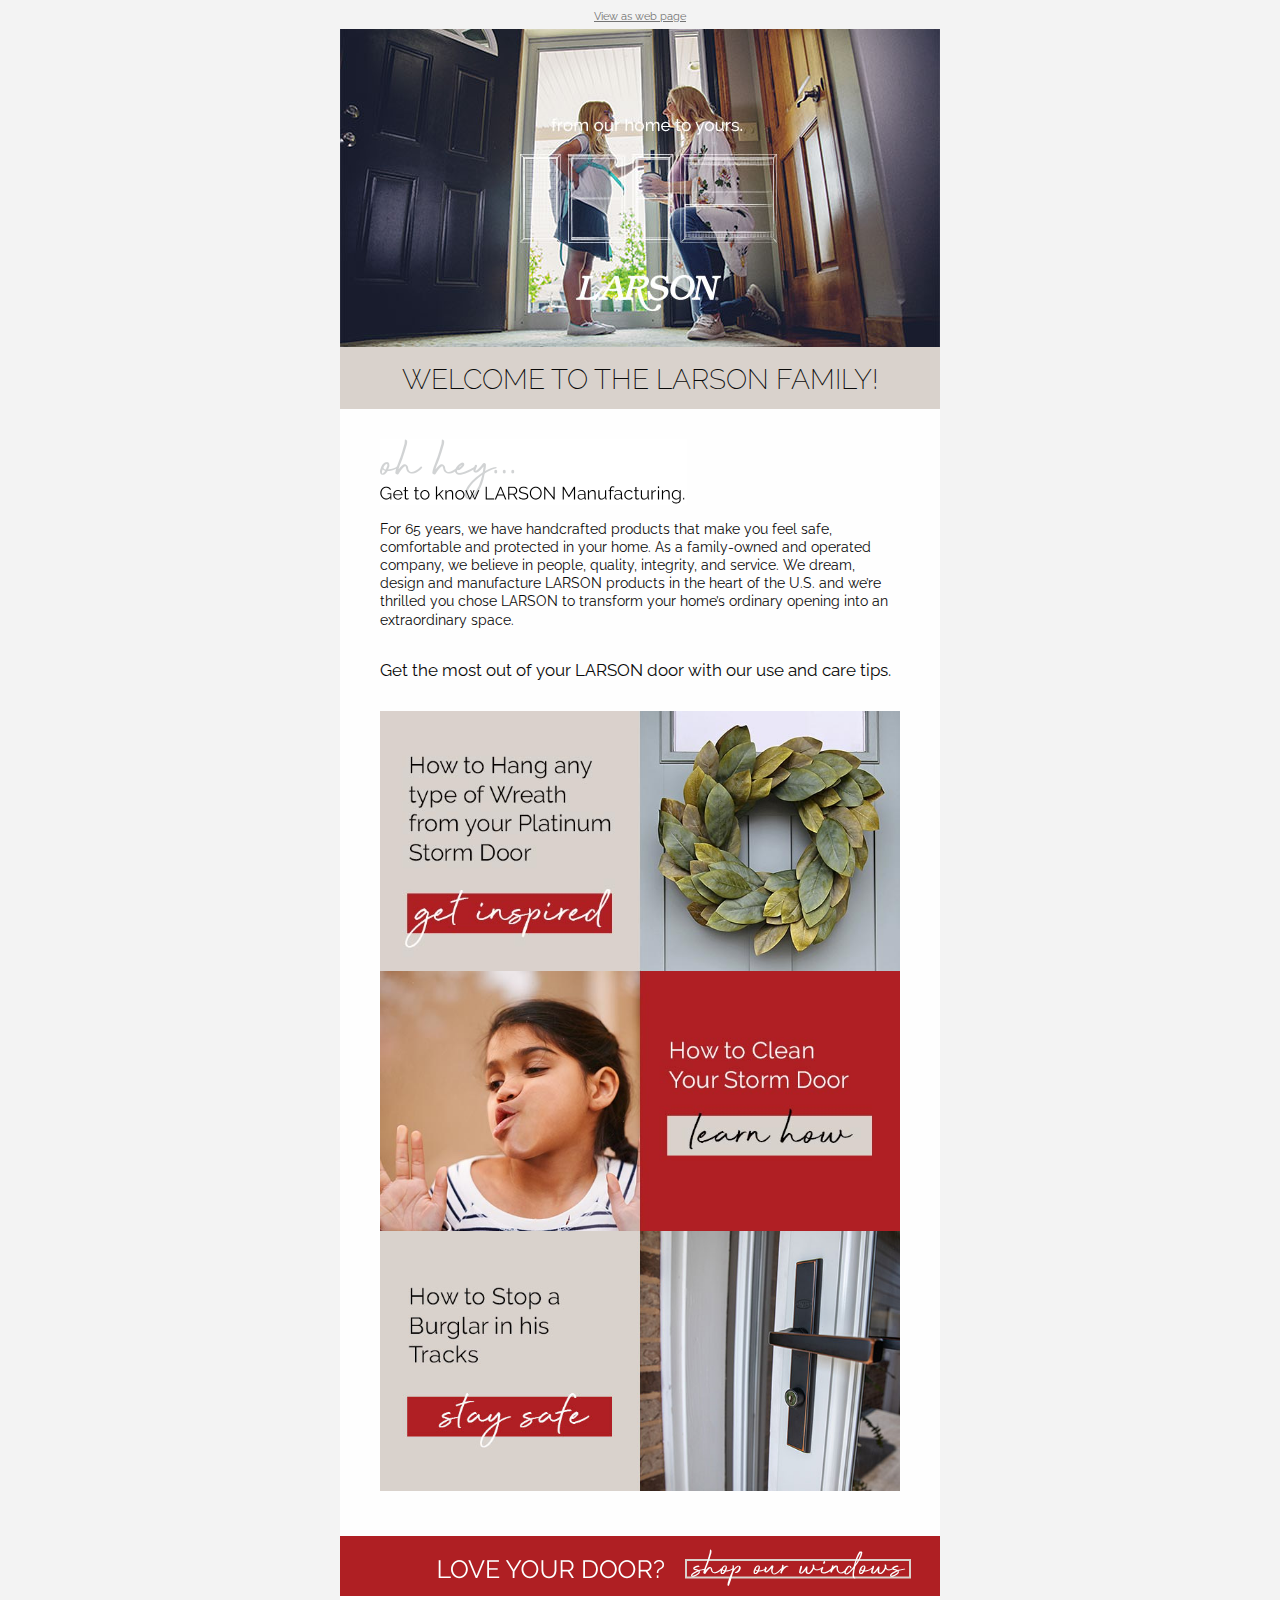
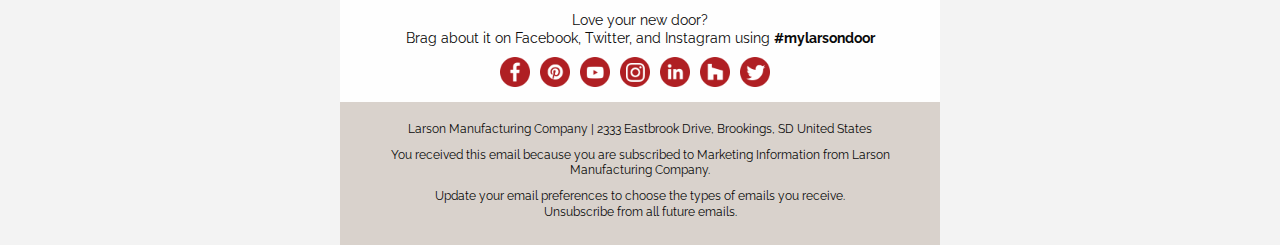
==== commit 3589554b: "Add houzz social media icon" ====
--- a/index.html
+++ b/index.html
@@ -15,105 +15,105 @@
     <table class="body">
       <tr>
         <td class="center" align="center" valign="top">
-          <center data-parsed="">
+          <center data-parsed>
             <table class="spacer float-center"><tbody><tr><td height="10px" style="font-size:10px;line-height:10px;">&#xA0;</td></tr></tbody></table> 
             <span class="view-online text-center float-center" align="center"><a href="#" target="_blank">View as web page</a></span>
             <table class="spacer float-center"><tbody><tr><td height="5px" style="font-size:5px;line-height:5px;">&#xA0;</td></tr></tbody></table> 
             <table align="center" class="container float-center"><tbody><tr><td>
-                <table class="row collapse"><tbody><tr>
-                    <th class="no-bottom-padding small-12 large-12 columns first last" noexpander=""><table><tr><th>
-                        <img src="assets/img/larson-doors-welcome-banner_01.jpg" width="600" title="From our home to yours - LARSON" alt="From our home to yours - LARSON">
-                    </th>
+              <table class="row collapse"><tbody><tr>
+                <th class="no-bottom-padding small-12 large-12 columns first last" noexpander><table><tr><th>
+                  <img src="assets/img/larson-doors-welcome-banner_01.jpg" width="600" title="From our home to yours - LARSON" alt="From our home to yours - LARSON">
+                </th>
 <th class="expander"></th></tr></table></th>
-                </tr></tbody></table>
-                <table class="row"><tbody><tr>
-                    <th class="main-heading no-bottom-padding small-12 large-12 columns first last"><table><tr><th>
-                        <table class="spacer"><tbody><tr><td height="15px" style="font-size:15px;line-height:15px;">&#xA0;</td></tr></tbody></table> 
-                        <h1>WELCOME TO THE LARSON FAMILY!</h1>
-                        <table class="spacer"><tbody><tr><td height="10px" style="font-size:10px;line-height:10px;">&#xA0;</td></tr></tbody></table> 
-                    </th>
+              </tr></tbody></table>
+              <table class="row"><tbody><tr>
+                <th class="main-heading no-bottom-padding small-12 large-12 columns first last"><table><tr><th>
+                  <table class="spacer"><tbody><tr><td height="15px" style="font-size:15px;line-height:15px;">&#xA0;</td></tr></tbody></table> 
+                  <h1>WELCOME TO THE LARSON FAMILY!</h1>
+                  <table class="spacer"><tbody><tr><td height="10px" style="font-size:10px;line-height:10px;">&#xA0;</td></tr></tbody></table> 
+                </th>
 <th class="expander"></th></tr></table></th>
-                </tr></tbody></table>
-                <table class="row"><tbody><tr>
-                    <th class="small-12 large-12 columns first last"><table><tr><th>
-                        <table class="spacer"><tbody><tr><td height="30px" style="font-size:30px;line-height:30px;">&#xA0;</td></tr></tbody></table> 
-                        <img src="assets/img/body-heading-oh-hey.png" width="307" height="66" class="body-heading" title="Get to know LARSON Manufacturing" alt="Get to know LARSON Manufacturing">
-                        <table class="spacer"><tbody><tr><td height="15px" style="font-size:15px;line-height:15px;">&#xA0;</td></tr></tbody></table> 
-                        <p>For 65 years, we have handcrafted products that make you feel safe, comfortable and protected in your
-                            home. As a family-owned and operated company, we believe in people, quality, integrity, and service. We
-                            dream, design and manufacture LARSON products in the heart of the U.S. and we’re thrilled you chose
-                            LARSON to transform your home’s ordinary opening into an extraordinary space.</p>
-                        <table class="spacer"><tbody><tr><td height="20px" style="font-size:20px;line-height:20px;">&#xA0;</td></tr></tbody></table> 
-                        <h2>Get the most out of your LARSON door with our use
-                            and care tips.</h2>
-                        <table class="spacer"><tbody><tr><td height="20px" style="font-size:20px;line-height:20px;">&#xA0;</td></tr></tbody></table> 
-                        <img src="assets/img/cta-01-get-inspired.jpg" width="520" height="260" title="How to Hang any type of Wreath from your Platinum Storm Door - Get inspired" alt="How to Hang any type of Wreath from your Platinum Storm Door - Get inspired">
-                        <img src="assets/img/cta-02-learn-how.jpg" width="520" height="260" title="How to Clean Your Storm Door - Learn how" alt="How to Clean Your Storm Door - Learn how">
-                        <img src="assets/img/cta-03-stay-safe.jpg" width="520" height="260" title="How to Stop a Burglar in his Tracks - Stay safe" alt="How to Stop a Burglar in his Tracks - Stay safe">
-                        <table class="spacer"><tbody><tr><td height="30px" style="font-size:30px;line-height:30px;">&#xA0;</td></tr></tbody></table> 
-                    </th>
+              </tr></tbody></table>
+              <table class="row"><tbody><tr>
+                <th class="small-12 large-12 columns first last"><table><tr><th>
+                  <table class="spacer"><tbody><tr><td height="30px" style="font-size:30px;line-height:30px;">&#xA0;</td></tr></tbody></table> 
+                  <img src="assets/img/body-heading-oh-hey.png" width="307" height="66" class="body-heading" title="Get to know LARSON Manufacturing" alt="Get to know LARSON Manufacturing">
+                  <table class="spacer"><tbody><tr><td height="15px" style="font-size:15px;line-height:15px;">&#xA0;</td></tr></tbody></table> 
+                  <p>For 65 years, we have handcrafted products that make you feel safe, comfortable and protected in your
+                    home. As a family-owned and operated company, we believe in people, quality, integrity, and service. We
+                    dream, design and manufacture LARSON products in the heart of the U.S. and we’re thrilled you chose
+                    LARSON to transform your home’s ordinary opening into an extraordinary space.</p>
+                  <table class="spacer"><tbody><tr><td height="20px" style="font-size:20px;line-height:20px;">&#xA0;</td></tr></tbody></table> 
+                  <h2>Get the most out of your LARSON door with our use
+                    and care tips.</h2>
+                  <table class="spacer"><tbody><tr><td height="20px" style="font-size:20px;line-height:20px;">&#xA0;</td></tr></tbody></table> 
+                  <img src="assets/img/cta-01-get-inspired.jpg" width="520" height="260" title="How to Hang any type of Wreath from your Platinum Storm Door - Get inspired" alt="How to Hang any type of Wreath from your Platinum Storm Door - Get inspired">
+                  <img src="assets/img/cta-02-learn-how.jpg" width="520" height="260" title="How to Clean Your Storm Door - Learn how" alt="How to Clean Your Storm Door - Learn how">
+                  <img src="assets/img/cta-03-stay-safe.jpg" width="520" height="260" title="How to Stop a Burglar in his Tracks - Stay safe" alt="How to Stop a Burglar in his Tracks - Stay safe">
+                  <table class="spacer"><tbody><tr><td height="30px" style="font-size:30px;line-height:30px;">&#xA0;</td></tr></tbody></table> 
+                </th>
 <th class="expander"></th></tr></table></th>
-                </tr></tbody></table>
-                <table class="row collapse cta-full-width-img"><tbody><tr>
-                    <th class="small-12 large-12 columns first last"><table><tr><th>
-                        <img src="assets/img/cta-04-shop-our-windows.png" title="Love your door? Shop our windows" alt="Love your door? Shop our windows">
-                    </th>
+              </tr></tbody></table>
+              <table class="row collapse cta-full-width-img"><tbody><tr>
+                <th class="small-12 large-12 columns first last"><table><tr><th>
+                  <img src="assets/img/cta-04-shop-our-windows.png" title="Love your door? Shop our windows" alt="Love your door? Shop our windows">
+                </th>
 <th class="expander"></th></tr></table></th>
-                </tr></tbody></table>
-                <table class="row"><tbody><tr>
-                    <th class="small-12 large-12 columns first last"><table><tr><th>
-                        <p class="text-center">Love your new door?<br>
-                            Brag about it on Facebook, Twitter, and Instagram using <strong>#mylarsondoor</strong></p>
-                        <table align="center" cellpadding="10" class="sm-icons">
-                            <tr>
-                                <td width="40" align="center"><a href="#">
-                                        <img src="assets/img/facebook.png" alt="Facebook" class="sm-icon" width="30" height="30">
-                                    </a>
-                                </td>
-                                <td width="40" align="center"><a href="#">
-                                        <img src="assets/img/pinterest.png" alt="Pinterest" class="sm-icon" width="30" height="30">
-                                    </a>
-                                </td>
-                                <td width="40" align="center"><a href="#">
-                                        <img src="assets/img/youtube.png" alt="YouTube" class="sm-icon" width="30" height="30">
-                                    </a>
-                                </td>
-                                <td width="40" align="center"><a href="#">
-                                        <img src="assets/img/instagram.png" alt="Instagram" class="sm-icon" width="30" height="30">
-                                    </a>
-                                </td>
-                                <td width="40" align="center"><a href="#">
-                                        <img src="assets/img/linkedin.png" alt="Linkedin" class="sm-icon" width="30" height="30">
-                                    </a>
-                                </td>
-                                <td width="40" align="center"><a href="#">
-                                        <img src="assets/img/blank.png" alt="blank" class="sm-icon" width="30" height="30">
-                                    </a>
-                                </td>
-                                <td width="40" align="center"><a href="#">
-                                        <img src="assets/img/twitter.png" alt="Twitter" class="sm-icon" width="30" height="30">
-                                    </a>
-                                </td>
-                            </tr>
-                        </table>
-                    </th>
+              </tr></tbody></table>
+              <table class="row"><tbody><tr>
+                <th class="small-12 large-12 columns first last"><table><tr><th>
+                  <p class="text-center">Love your new door?<br>
+                    Brag about it on Facebook, Twitter, and Instagram using <strong>#mylarsondoor</strong></p>
+                  <table align="center" cellpadding="10" class="sm-icons">
+                    <tr>
+                      <td width="40" align="center"><a href="#">
+                          <img src="assets/img/facebook.png" alt="Facebook" title="Facebook" class="sm-icon" width="30" height="30">
+                        </a>
+                      </td>
+                      <td width="40" align="center"><a href="#">
+                          <img src="assets/img/pinterest.png" alt="Pinterest" title="Pinterest" class="sm-icon" width="30" height="30">
+                        </a>
+                      </td>
+                      <td width="40" align="center"><a href="#">
+                          <img src="assets/img/youtube.png" alt="YouTube" title="YouTube" class="sm-icon" width="30" height="30">
+                        </a>
+                      </td>
+                      <td width="40" align="center"><a href="#">
+                          <img src="assets/img/instagram.png" alt="Instagram" title="Instagram" class="sm-icon" width="30" height="30">
+                        </a>
+                      </td>
+                      <td width="40" align="center"><a href="#">
+                          <img src="assets/img/linkedin.png" alt="LinkedIn" title="LinkedIn" class="sm-icon" width="30" height="30">
+                        </a>
+                      </td>
+                      <td width="40" align="center"><a href="#">
+                          <img src="assets/img/houzz.png" alt="Houzz" title="Houzz" class="sm-icon" width="30" height="30">
+                        </a>
+                      </td>
+                      <td width="40" align="center"><a href="#">
+                          <img src="assets/img/twitter.png" alt="Twitter" title="Twitter" class="sm-icon" width="30" height="30">
+                        </a>
+                      </td>
+                    </tr>
+                  </table>
+                </th>
 <th class="expander"></th></tr></table></th>
-                </tr></tbody></table>
-                <table class="row footer"><tbody><tr>
-                    <th class="small-12 large-12 columns first last"><table><tr><th>
-                        <table class="spacer"><tbody><tr><td height="20px" style="font-size:20px;line-height:20px;">&#xA0;</td></tr></tbody></table> 
-                        <p class="text-center">
-                            Larson Manufacturing Company | 2333 Eastbrook Drive, Brookings, SD United States</p>
-                        <p class="text-center">
-                            You received this email because you are subscribed to Marketing Information from Larson Manufacturing
-                            Company.
-                        </p>
-                        <p class="text-center">Update your email preferences to choose the types of emails you receive.<br>
-                            Unsubscribe from all future emails.
-                        </p>
-                    </th>
+              </tr></tbody></table>
+              <table class="row footer"><tbody><tr>
+                <th class="small-12 large-12 columns first last"><table><tr><th>
+                  <table class="spacer"><tbody><tr><td height="20px" style="font-size:20px;line-height:20px;">&#xA0;</td></tr></tbody></table> 
+                  <p class="text-center">
+                    Larson Manufacturing Company | 2333 Eastbrook Drive, Brookings, SD United States</p>
+                  <p class="text-center">
+                    You received this email because you are subscribed to Marketing Information from Larson Manufacturing
+                    Company.
+                  </p>
+                  <p class="text-center">Update your email preferences to choose the types of emails you receive.<br>
+                    Unsubscribe from all future emails.
+                  </p>
+                </th>
 <th class="expander"></th></tr></table></th>
-                </tr></tbody></table>
+              </tr></tbody></table>
             </td></tr></tbody></table>
           </center>
         </td>
--- a/css/app.css
+++ b/css/app.css
@@ -1382,10 +1382,28 @@
     font-size: 28px;
     text-align: center;
     margin: 0; }
+  .main-heading h1.registration {
+    font-size: 24px; }
 
 img.body-heading {
   width: 307px;
   height: 66px; }
+
+img.body-heading-registration {
+  width: 284px;
+  height: 103px;
+  clear: none;
+  display: inline-block; }
+
+img.inline-element {
+  width: 121px;
+  height: 314px;
+  display: inline-block;
+  clear: none; }
+
+p.smaller {
+  font-size: 12px;
+  font-style: italic; }
 
 h2 {
   font-size: 17px; }
@@ -1415,4 +1433,4 @@
   table.sm-icons img.sm-icon {
     width: 30px; } }
 
-/*# sourceMappingURL=[data-uri] */
+/*# sourceMappingURL=[data-uri] */
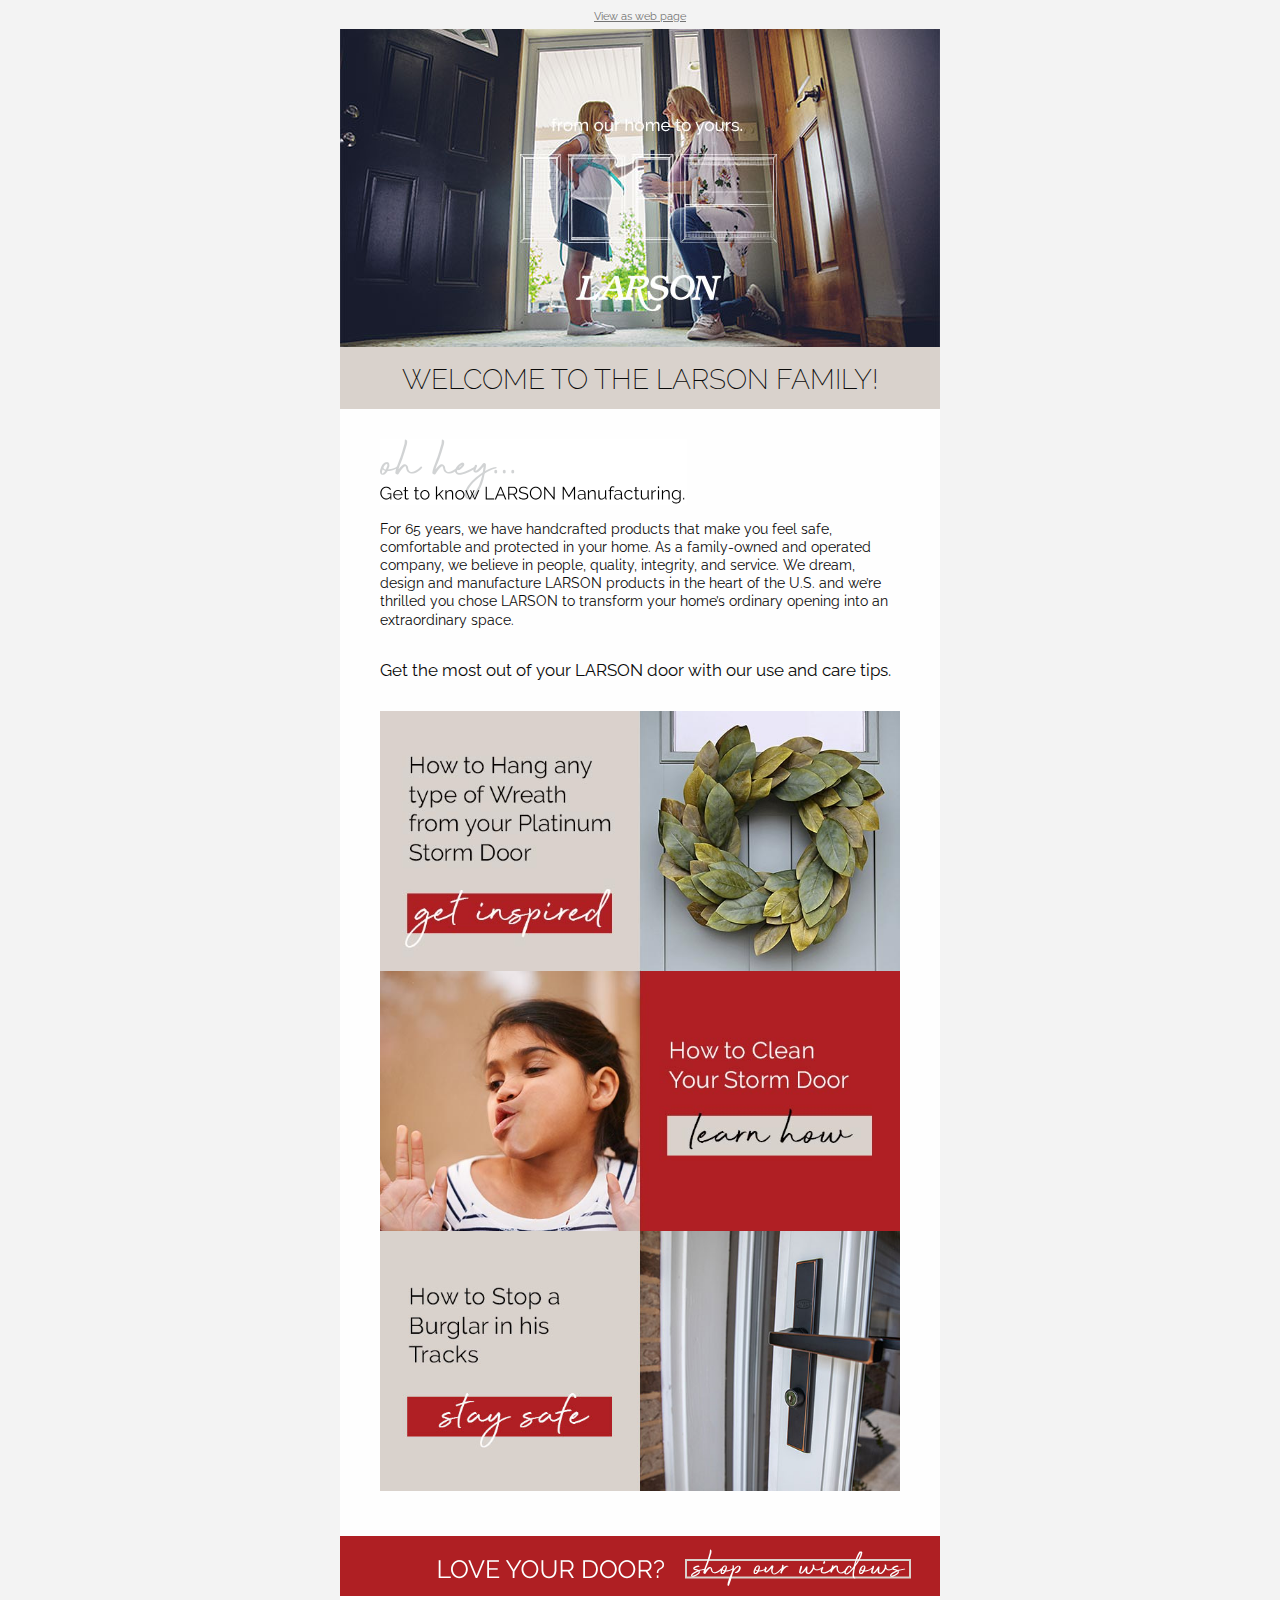
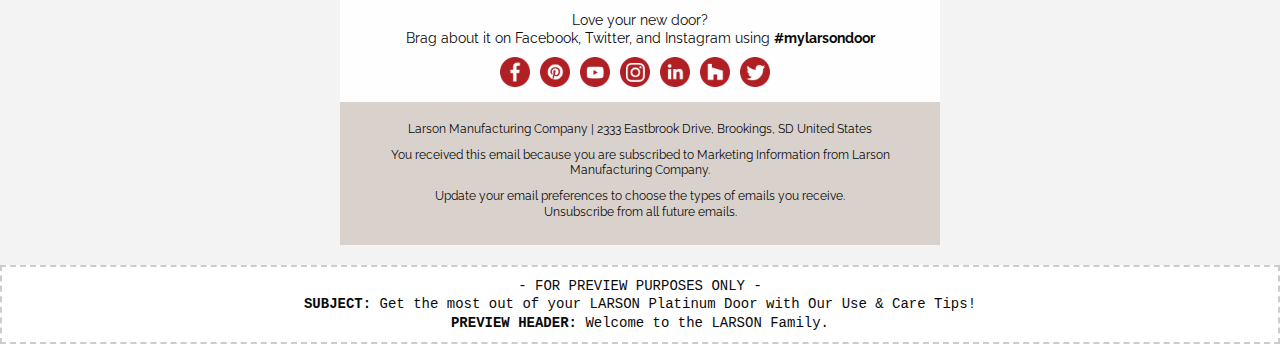
==== commit 3c29b491: "Add latest links" ====
--- a/index.html
+++ b/index.html
@@ -7,114 +7,128 @@
     <link rel="stylesheet" type="text/css" href="css/app.css">
     <meta http-equiv="Content-Type" content="text/html; charset=utf-8">
     <meta name="viewport" content="width=device-width">
-    <title>Larson Doors Welcome email</title>
+    <title>Get the most out of your LARSON Platinum Door with Our Use &amp; Care Tips!</title>
     <!-- <style> -->
   </head>
   <body>
-    <span class="invisible-previewline">Hidden preview header line</span>
+    <span class="invisible-previewline">Welcome to the LARSON Family.</span>
     <table class="body">
       <tr>
         <td class="center" align="center" valign="top">
-          <center data-parsed>
+          <center data-parsed="">
+            
+            
             <table class="spacer float-center"><tbody><tr><td height="10px" style="font-size:10px;line-height:10px;">&#xA0;</td></tr></tbody></table> 
             <span class="view-online text-center float-center" align="center"><a href="#" target="_blank">View as web page</a></span>
             <table class="spacer float-center"><tbody><tr><td height="5px" style="font-size:5px;line-height:5px;">&#xA0;</td></tr></tbody></table> 
             <table align="center" class="container float-center"><tbody><tr><td>
-              <table class="row collapse"><tbody><tr>
-                <th class="no-bottom-padding small-12 large-12 columns first last" noexpander><table><tr><th>
-                  <img src="assets/img/larson-doors-welcome-banner_01.jpg" width="600" title="From our home to yours - LARSON" alt="From our home to yours - LARSON">
-                </th>
+                <table class="row collapse"><tbody><tr>
+                    <th class="no-bottom-padding small-12 large-12 columns first last" noexpander=""><table><tr><th>
+                        <a href="https://www.larsondoors.com">
+                            <img src="assets/img/larson-doors-welcome-banner_01.jpg" width="600" title="From our home to yours - LARSON" alt="From our home to yours - LARSON">
+                        </a>
+                    </th>
 <th class="expander"></th></tr></table></th>
-              </tr></tbody></table>
-              <table class="row"><tbody><tr>
-                <th class="main-heading no-bottom-padding small-12 large-12 columns first last"><table><tr><th>
-                  <table class="spacer"><tbody><tr><td height="15px" style="font-size:15px;line-height:15px;">&#xA0;</td></tr></tbody></table> 
-                  <h1>WELCOME TO THE LARSON FAMILY!</h1>
-                  <table class="spacer"><tbody><tr><td height="10px" style="font-size:10px;line-height:10px;">&#xA0;</td></tr></tbody></table> 
-                </th>
+                </tr></tbody></table>
+                <table class="row"><tbody><tr>
+                    <th class="main-heading no-bottom-padding small-12 large-12 columns first last"><table><tr><th>
+                        <table class="spacer"><tbody><tr><td height="15px" style="font-size:15px;line-height:15px;">&#xA0;</td></tr></tbody></table> 
+                        <h1>WELCOME TO THE LARSON FAMILY!</h1>
+                        <table class="spacer"><tbody><tr><td height="10px" style="font-size:10px;line-height:10px;">&#xA0;</td></tr></tbody></table> 
+                    </th>
 <th class="expander"></th></tr></table></th>
-              </tr></tbody></table>
-              <table class="row"><tbody><tr>
-                <th class="small-12 large-12 columns first last"><table><tr><th>
-                  <table class="spacer"><tbody><tr><td height="30px" style="font-size:30px;line-height:30px;">&#xA0;</td></tr></tbody></table> 
-                  <img src="assets/img/body-heading-oh-hey.png" width="307" height="66" class="body-heading" title="Get to know LARSON Manufacturing" alt="Get to know LARSON Manufacturing">
-                  <table class="spacer"><tbody><tr><td height="15px" style="font-size:15px;line-height:15px;">&#xA0;</td></tr></tbody></table> 
-                  <p>For 65 years, we have handcrafted products that make you feel safe, comfortable and protected in your
-                    home. As a family-owned and operated company, we believe in people, quality, integrity, and service. We
-                    dream, design and manufacture LARSON products in the heart of the U.S. and we’re thrilled you chose
-                    LARSON to transform your home’s ordinary opening into an extraordinary space.</p>
-                  <table class="spacer"><tbody><tr><td height="20px" style="font-size:20px;line-height:20px;">&#xA0;</td></tr></tbody></table> 
-                  <h2>Get the most out of your LARSON door with our use
-                    and care tips.</h2>
-                  <table class="spacer"><tbody><tr><td height="20px" style="font-size:20px;line-height:20px;">&#xA0;</td></tr></tbody></table> 
-                  <img src="assets/img/cta-01-get-inspired.jpg" width="520" height="260" title="How to Hang any type of Wreath from your Platinum Storm Door - Get inspired" alt="How to Hang any type of Wreath from your Platinum Storm Door - Get inspired">
-                  <img src="assets/img/cta-02-learn-how.jpg" width="520" height="260" title="How to Clean Your Storm Door - Learn how" alt="How to Clean Your Storm Door - Learn how">
-                  <img src="assets/img/cta-03-stay-safe.jpg" width="520" height="260" title="How to Stop a Burglar in his Tracks - Stay safe" alt="How to Stop a Burglar in his Tracks - Stay safe">
-                  <table class="spacer"><tbody><tr><td height="30px" style="font-size:30px;line-height:30px;">&#xA0;</td></tr></tbody></table> 
-                </th>
+                </tr></tbody></table>
+                <table class="row"><tbody><tr>
+                    <th class="small-12 large-12 columns first last"><table><tr><th>
+                        <table class="spacer"><tbody><tr><td height="30px" style="font-size:30px;line-height:30px;">&#xA0;</td></tr></tbody></table> 
+                        <img src="assets/img/body-heading-oh-hey.png" width="307" height="66" class="body-heading" title="Get to know LARSON Manufacturing" alt="Get to know LARSON Manufacturing">
+                        <table class="spacer"><tbody><tr><td height="15px" style="font-size:15px;line-height:15px;">&#xA0;</td></tr></tbody></table> 
+                        <p>For 65 years, we have handcrafted products that make you feel safe, comfortable and protected in your
+                            home. As a family-owned and operated company, we believe in people, quality, integrity, and service. We
+                            dream, design and manufacture LARSON products in the heart of the U.S. and we’re thrilled you chose
+                            LARSON to transform your home’s ordinary opening into an extraordinary space.</p>
+                        <table class="spacer"><tbody><tr><td height="20px" style="font-size:20px;line-height:20px;">&#xA0;</td></tr></tbody></table> 
+                        <h2>Get the most out of your LARSON door with our use
+                            and care tips.</h2>
+                        <table class="spacer"><tbody><tr><td height="20px" style="font-size:20px;line-height:20px;">&#xA0;</td></tr></tbody></table> 
+                        <a href="https://www.larsondoors.com/inspiration/larson-spotlight/larson-spotlight/2015/12/11/3-ways-to-hang-a-wreath-on-a-storm-door">
+                            <img src="assets/img/cta-01-get-inspired.jpg" width="520" height="260" title="How to Hang any type of Wreath from your Platinum Storm Door - Get inspired" alt="How to Hang any type of Wreath from your Platinum Storm Door - Get inspired">
+                        </a>
+                        <a href="https://blog.larsondoors.com/how-to-clean-your-storm-door">
+                            <img src="assets/img/cta-02-learn-how.jpg" width="520" height="260" title="How to Clean Your Storm Door - Learn how" alt="How to Clean Your Storm Door - Learn how">
+                        </a>
+                        <a href="https://blog.larsondoors.com/how-to-stop-a-burglar">
+                            <img src="assets/img/cta-03-stay-safe.jpg" width="520" height="260" title="How to Stop a Burglar in his Tracks - Stay safe" alt="How to Stop a Burglar in his Tracks - Stay safe">
+                        </a>
+                        <table class="spacer"><tbody><tr><td height="30px" style="font-size:30px;line-height:30px;">&#xA0;</td></tr></tbody></table> 
+                    </th>
 <th class="expander"></th></tr></table></th>
-              </tr></tbody></table>
-              <table class="row collapse cta-full-width-img"><tbody><tr>
-                <th class="small-12 large-12 columns first last"><table><tr><th>
-                  <img src="assets/img/cta-04-shop-our-windows.png" title="Love your door? Shop our windows" alt="Love your door? Shop our windows">
-                </th>
+                </tr></tbody></table>
+                <table class="row collapse cta-full-width-img"><tbody><tr>
+                    <th class="small-12 large-12 columns first last"><table><tr><th>
+                        <a href="https://www.larsondoors.com/windows">
+                            <img src="assets/img/cta-04-shop-our-windows.png" title="Love your door? Shop our windows" alt="Love your door? Shop our windows">
+                        </a>
+                    </th>
 <th class="expander"></th></tr></table></th>
-              </tr></tbody></table>
-              <table class="row"><tbody><tr>
-                <th class="small-12 large-12 columns first last"><table><tr><th>
-                  <p class="text-center">Love your new door?<br>
-                    Brag about it on Facebook, Twitter, and Instagram using <strong>#mylarsondoor</strong></p>
-                  <table align="center" cellpadding="10" class="sm-icons">
-                    <tr>
-                      <td width="40" align="center"><a href="#">
-                          <img src="assets/img/facebook.png" alt="Facebook" title="Facebook" class="sm-icon" width="30" height="30">
-                        </a>
-                      </td>
-                      <td width="40" align="center"><a href="#">
-                          <img src="assets/img/pinterest.png" alt="Pinterest" title="Pinterest" class="sm-icon" width="30" height="30">
-                        </a>
-                      </td>
-                      <td width="40" align="center"><a href="#">
-                          <img src="assets/img/youtube.png" alt="YouTube" title="YouTube" class="sm-icon" width="30" height="30">
-                        </a>
-                      </td>
-                      <td width="40" align="center"><a href="#">
-                          <img src="assets/img/instagram.png" alt="Instagram" title="Instagram" class="sm-icon" width="30" height="30">
-                        </a>
-                      </td>
-                      <td width="40" align="center"><a href="#">
-                          <img src="assets/img/linkedin.png" alt="LinkedIn" title="LinkedIn" class="sm-icon" width="30" height="30">
-                        </a>
-                      </td>
-                      <td width="40" align="center"><a href="#">
-                          <img src="assets/img/houzz.png" alt="Houzz" title="Houzz" class="sm-icon" width="30" height="30">
-                        </a>
-                      </td>
-                      <td width="40" align="center"><a href="#">
-                          <img src="assets/img/twitter.png" alt="Twitter" title="Twitter" class="sm-icon" width="30" height="30">
-                        </a>
-                      </td>
-                    </tr>
-                  </table>
-                </th>
+                </tr></tbody></table>
+                <table class="row"><tbody><tr>
+                    <th class="small-12 large-12 columns first last"><table><tr><th>
+                        <p class="text-center">Love your new door?<br>
+                            Brag about it on Facebook, Twitter, and Instagram using <strong>#mylarsondoor</strong></p>
+                        <table align="center" cellpadding="10" class="sm-icons">
+                            <tr>
+                                <td width="40" align="center"><a href="#">
+                                        <img src="assets/img/facebook.png" alt="Facebook" title="Facebook" class="sm-icon" width="30" height="30">
+                                    </a>
+                                </td>
+                                <td width="40" align="center"><a href="#">
+                                        <img src="assets/img/pinterest.png" alt="Pinterest" title="Pinterest" class="sm-icon" width="30" height="30">
+                                    </a>
+                                </td>
+                                <td width="40" align="center"><a href="#">
+                                        <img src="assets/img/youtube.png" alt="YouTube" title="YouTube" class="sm-icon" width="30" height="30">
+                                    </a>
+                                </td>
+                                <td width="40" align="center"><a href="#">
+                                        <img src="assets/img/instagram.png" alt="Instagram" title="Instagram" class="sm-icon" width="30" height="30">
+                                    </a>
+                                </td>
+                                <td width="40" align="center"><a href="#">
+                                        <img src="assets/img/linkedin.png" alt="LinkedIn" title="LinkedIn" class="sm-icon" width="30" height="30">
+                                    </a>
+                                </td>
+                                <td width="40" align="center"><a href="#">
+                                        <img src="assets/img/houzz.png" alt="Houzz" title="Houzz" class="sm-icon" width="30" height="30">
+                                    </a>
+                                </td>
+                                <td width="40" align="center"><a href="#">
+                                        <img src="assets/img/twitter.png" alt="Twitter" title="Twitter" class="sm-icon" width="30" height="30">
+                                    </a>
+                                </td>
+                            </tr>
+                        </table>
+                    </th>
 <th class="expander"></th></tr></table></th>
-              </tr></tbody></table>
-              <table class="row footer"><tbody><tr>
-                <th class="small-12 large-12 columns first last"><table><tr><th>
-                  <table class="spacer"><tbody><tr><td height="20px" style="font-size:20px;line-height:20px;">&#xA0;</td></tr></tbody></table> 
-                  <p class="text-center">
-                    Larson Manufacturing Company | 2333 Eastbrook Drive, Brookings, SD United States</p>
-                  <p class="text-center">
-                    You received this email because you are subscribed to Marketing Information from Larson Manufacturing
-                    Company.
-                  </p>
-                  <p class="text-center">Update your email preferences to choose the types of emails you receive.<br>
-                    Unsubscribe from all future emails.
-                  </p>
-                </th>
+                </tr></tbody></table>
+                <table class="row footer"><tbody><tr>
+                    <th class="small-12 large-12 columns first last"><table><tr><th>
+                        <table class="spacer"><tbody><tr><td height="20px" style="font-size:20px;line-height:20px;">&#xA0;</td></tr></tbody></table> 
+                        <p class="text-center">
+                            Larson Manufacturing Company | 2333 Eastbrook Drive, Brookings, SD United States</p>
+                        <p class="text-center">
+                            You received this email because you are subscribed to Marketing Information from Larson Manufacturing
+                            Company.
+                        </p>
+                        <p class="text-center">Update your email preferences to choose the types of emails you receive.<br>
+                            Unsubscribe from all future emails.
+                        </p>
+                    </th>
 <th class="expander"></th></tr></table></th>
-              </tr></tbody></table>
+                </tr></tbody></table>
             </td></tr></tbody></table>
+            <table class="spacer float-center"><tbody><tr><td height="20px" style="font-size:20px;line-height:20px;">&#xA0;</td></tr></tbody></table> 
+            <div class="preview-subject float-center" align="center">- FOR PREVIEW PURPOSES ONLY -<br><strong>SUBJECT:</strong> Get the most out of your LARSON Platinum Door with Our Use &amp; Care Tips!<br><strong>PREVIEW HEADER:</strong> Welcome to the LARSON Family.</div>
           </center>
         </td>
       </tr>
--- a/css/app.css
+++ b/css/app.css
@@ -1375,6 +1375,12 @@
 a:hover {
   color: #0a0a0a; }
 
+.preview-subject {
+  font-family: monospace;
+  border: 2px dashed #cccccc;
+  padding: 10px;
+  background: #ffffff; }
+
 .main-heading {
   background-color: #d9d2cc; }
   .main-heading h1 {
@@ -1433,4 +1439,4 @@
   table.sm-icons img.sm-icon {
     width: 30px; } }
 
-/*# sourceMappingURL=[data-uri] */
+/*# sourceMappingURL=[data-uri] */
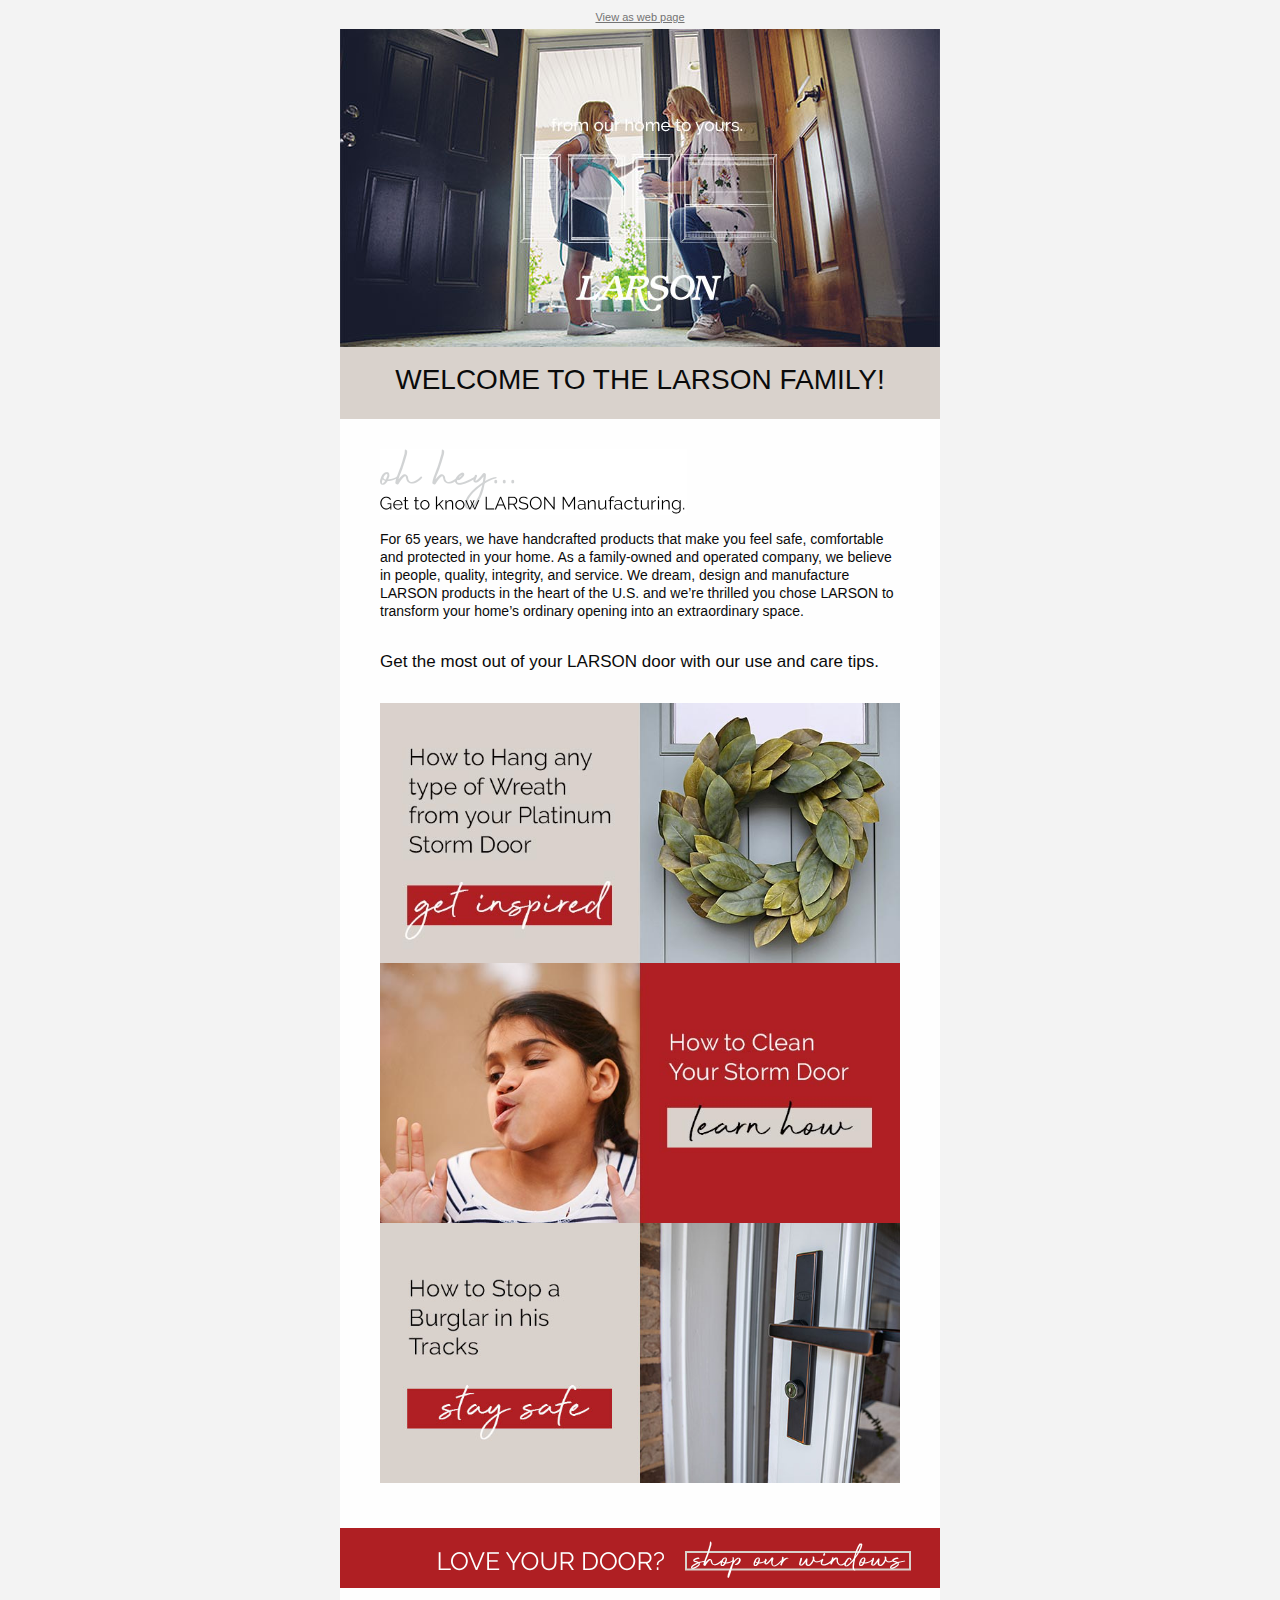
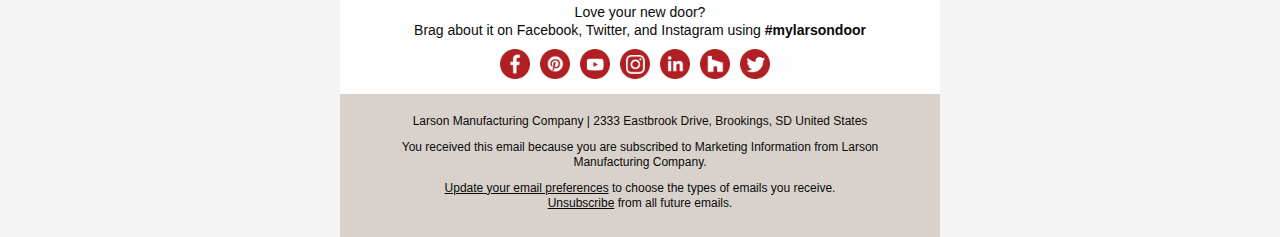
==== commit d5d44e83: "Add updated Welcom & Registration emails" ====
--- a/index.html
+++ b/index.html
@@ -1,140 +1 @@
-
-<!DOCTYPE html PUBLIC "-//W3C//DTD XHTML 1.0 Transitional//EN"
-"http://www.w3.org/TR/xhtml1/DTD/xhtml1-transitional.dtd">
-
-<html xmlns="http://www.w3.org/1999/xhtml" lang="en" xml:lang="en">
-  <head>
-    <link rel="stylesheet" type="text/css" href="css/app.css">
-    <meta http-equiv="Content-Type" content="text/html; charset=utf-8">
-    <meta name="viewport" content="width=device-width">
-    <title>Get the most out of your LARSON Platinum Door with Our Use &amp; Care Tips!</title>
-    <!-- <style> -->
-  </head>
-  <body>
-    <span class="invisible-previewline">Welcome to the LARSON Family.</span>
-    <table class="body">
-      <tr>
-        <td class="center" align="center" valign="top">
-          <center data-parsed="">
-            
-            
-            <table class="spacer float-center"><tbody><tr><td height="10px" style="font-size:10px;line-height:10px;">&#xA0;</td></tr></tbody></table> 
-            <span class="view-online text-center float-center" align="center"><a href="#" target="_blank">View as web page</a></span>
-            <table class="spacer float-center"><tbody><tr><td height="5px" style="font-size:5px;line-height:5px;">&#xA0;</td></tr></tbody></table> 
-            <table align="center" class="container float-center"><tbody><tr><td>
-                <table class="row collapse"><tbody><tr>
-                    <th class="no-bottom-padding small-12 large-12 columns first last" noexpander=""><table><tr><th>
-                        <a href="https://www.larsondoors.com">
-                            <img src="assets/img/larson-doors-welcome-banner_01.jpg" width="600" title="From our home to yours - LARSON" alt="From our home to yours - LARSON">
-                        </a>
-                    </th>
-<th class="expander"></th></tr></table></th>
-                </tr></tbody></table>
-                <table class="row"><tbody><tr>
-                    <th class="main-heading no-bottom-padding small-12 large-12 columns first last"><table><tr><th>
-                        <table class="spacer"><tbody><tr><td height="15px" style="font-size:15px;line-height:15px;">&#xA0;</td></tr></tbody></table> 
-                        <h1>WELCOME TO THE LARSON FAMILY!</h1>
-                        <table class="spacer"><tbody><tr><td height="10px" style="font-size:10px;line-height:10px;">&#xA0;</td></tr></tbody></table> 
-                    </th>
-<th class="expander"></th></tr></table></th>
-                </tr></tbody></table>
-                <table class="row"><tbody><tr>
-                    <th class="small-12 large-12 columns first last"><table><tr><th>
-                        <table class="spacer"><tbody><tr><td height="30px" style="font-size:30px;line-height:30px;">&#xA0;</td></tr></tbody></table> 
-                        <img src="assets/img/body-heading-oh-hey.png" width="307" height="66" class="body-heading" title="Get to know LARSON Manufacturing" alt="Get to know LARSON Manufacturing">
-                        <table class="spacer"><tbody><tr><td height="15px" style="font-size:15px;line-height:15px;">&#xA0;</td></tr></tbody></table> 
-                        <p>For 65 years, we have handcrafted products that make you feel safe, comfortable and protected in your
-                            home. As a family-owned and operated company, we believe in people, quality, integrity, and service. We
-                            dream, design and manufacture LARSON products in the heart of the U.S. and we’re thrilled you chose
-                            LARSON to transform your home’s ordinary opening into an extraordinary space.</p>
-                        <table class="spacer"><tbody><tr><td height="20px" style="font-size:20px;line-height:20px;">&#xA0;</td></tr></tbody></table> 
-                        <h2>Get the most out of your LARSON door with our use
-                            and care tips.</h2>
-                        <table class="spacer"><tbody><tr><td height="20px" style="font-size:20px;line-height:20px;">&#xA0;</td></tr></tbody></table> 
-                        <a href="https://www.larsondoors.com/inspiration/larson-spotlight/larson-spotlight/2015/12/11/3-ways-to-hang-a-wreath-on-a-storm-door">
-                            <img src="assets/img/cta-01-get-inspired.jpg" width="520" height="260" title="How to Hang any type of Wreath from your Platinum Storm Door - Get inspired" alt="How to Hang any type of Wreath from your Platinum Storm Door - Get inspired">
-                        </a>
-                        <a href="https://blog.larsondoors.com/how-to-clean-your-storm-door">
-                            <img src="assets/img/cta-02-learn-how.jpg" width="520" height="260" title="How to Clean Your Storm Door - Learn how" alt="How to Clean Your Storm Door - Learn how">
-                        </a>
-                        <a href="https://blog.larsondoors.com/how-to-stop-a-burglar">
-                            <img src="assets/img/cta-03-stay-safe.jpg" width="520" height="260" title="How to Stop a Burglar in his Tracks - Stay safe" alt="How to Stop a Burglar in his Tracks - Stay safe">
-                        </a>
-                        <table class="spacer"><tbody><tr><td height="30px" style="font-size:30px;line-height:30px;">&#xA0;</td></tr></tbody></table> 
-                    </th>
-<th class="expander"></th></tr></table></th>
-                </tr></tbody></table>
-                <table class="row collapse cta-full-width-img"><tbody><tr>
-                    <th class="small-12 large-12 columns first last"><table><tr><th>
-                        <a href="https://www.larsondoors.com/windows">
-                            <img src="assets/img/cta-04-shop-our-windows.png" title="Love your door? Shop our windows" alt="Love your door? Shop our windows">
-                        </a>
-                    </th>
-<th class="expander"></th></tr></table></th>
-                </tr></tbody></table>
-                <table class="row"><tbody><tr>
-                    <th class="small-12 large-12 columns first last"><table><tr><th>
-                        <p class="text-center">Love your new door?<br>
-                            Brag about it on Facebook, Twitter, and Instagram using <strong>#mylarsondoor</strong></p>
-                        <table align="center" cellpadding="10" class="sm-icons">
-                            <tr>
-                                <td width="40" align="center"><a href="#">
-                                        <img src="assets/img/facebook.png" alt="Facebook" title="Facebook" class="sm-icon" width="30" height="30">
-                                    </a>
-                                </td>
-                                <td width="40" align="center"><a href="#">
-                                        <img src="assets/img/pinterest.png" alt="Pinterest" title="Pinterest" class="sm-icon" width="30" height="30">
-                                    </a>
-                                </td>
-                                <td width="40" align="center"><a href="#">
-                                        <img src="assets/img/youtube.png" alt="YouTube" title="YouTube" class="sm-icon" width="30" height="30">
-                                    </a>
-                                </td>
-                                <td width="40" align="center"><a href="#">
-                                        <img src="assets/img/instagram.png" alt="Instagram" title="Instagram" class="sm-icon" width="30" height="30">
-                                    </a>
-                                </td>
-                                <td width="40" align="center"><a href="#">
-                                        <img src="assets/img/linkedin.png" alt="LinkedIn" title="LinkedIn" class="sm-icon" width="30" height="30">
-                                    </a>
-                                </td>
-                                <td width="40" align="center"><a href="#">
-                                        <img src="assets/img/houzz.png" alt="Houzz" title="Houzz" class="sm-icon" width="30" height="30">
-                                    </a>
-                                </td>
-                                <td width="40" align="center"><a href="#">
-                                        <img src="assets/img/twitter.png" alt="Twitter" title="Twitter" class="sm-icon" width="30" height="30">
-                                    </a>
-                                </td>
-                            </tr>
-                        </table>
-                    </th>
-<th class="expander"></th></tr></table></th>
-                </tr></tbody></table>
-                <table class="row footer"><tbody><tr>
-                    <th class="small-12 large-12 columns first last"><table><tr><th>
-                        <table class="spacer"><tbody><tr><td height="20px" style="font-size:20px;line-height:20px;">&#xA0;</td></tr></tbody></table> 
-                        <p class="text-center">
-                            Larson Manufacturing Company | 2333 Eastbrook Drive, Brookings, SD United States</p>
-                        <p class="text-center">
-                            You received this email because you are subscribed to Marketing Information from Larson Manufacturing
-                            Company.
-                        </p>
-                        <p class="text-center">Update your email preferences to choose the types of emails you receive.<br>
-                            Unsubscribe from all future emails.
-                        </p>
-                    </th>
-<th class="expander"></th></tr></table></th>
-                </tr></tbody></table>
-            </td></tr></tbody></table>
-            <table class="spacer float-center"><tbody><tr><td height="20px" style="font-size:20px;line-height:20px;">&#xA0;</td></tr></tbody></table> 
-            <div class="preview-subject float-center" align="center">- FOR PREVIEW PURPOSES ONLY -<br><strong>SUBJECT:</strong> Get the most out of your LARSON Platinum Door with Our Use &amp; Care Tips!<br><strong>PREVIEW HEADER:</strong> Welcome to the LARSON Family.</div>
-          </center>
-        </td>
-      </tr>
-    </table>
-    <!-- prevent Gmail on iOS font size manipulation -->
-   <div style="display:none; white-space:nowrap; font:15px courier; line-height:0;"> &nbsp; &nbsp; &nbsp; &nbsp; &nbsp; &nbsp; &nbsp; &nbsp; &nbsp; &nbsp; &nbsp; &nbsp; &nbsp; &nbsp; &nbsp; &nbsp; &nbsp; &nbsp; &nbsp; &nbsp; &nbsp; &nbsp; &nbsp; &nbsp; &nbsp; &nbsp; &nbsp; &nbsp; &nbsp; &nbsp; </div>
-  </body>
-</html>
-
+<!DOCTYPE html PUBLIC "-//W3C//DTD XHTML 1.0 Transitional//EN" "http://www.w3.org/TR/xhtml1/DTD/xhtml1-transitional.dtd"><html xmlns="http://www.w3.org/1999/xhtml" lang="en" xml:lang="en"><head><meta http-equiv="Content-Type" content="text/html; charset=utf-8"><meta name="viewport" content="width=device-width"><title>Get the most out of your LARSON Platinum Door with Our Use &amp; Care Tips!</title><style>@media only screen{html{min-height:100%;background:#f3f3f3}}@media only screen and (max-width:640px){table.body table.container .show-for-large{display:none!important;width:0;mso-hide:all;overflow:hidden}}@media only screen and (max-width:640px){table.body img{width:auto;height:auto}table.body center{min-width:0!important}table.body .container{width:95%!important}table.body .columns{height:auto!important;-moz-box-sizing:border-box;-webkit-box-sizing:border-box;box-sizing:border-box;padding-left:40px!important;padding-right:40px!important}table.body .collapse .columns{padding-left:0!important;padding-right:0!important}th.small-12{display:inline-block!important;width:100%!important}}@media only screen and (max-width:616px){table.sm-icons img.sm-icon{width:30px}}</style></head><body style="-moz-box-sizing:border-box;-ms-text-size-adjust:100%;-webkit-box-sizing:border-box;-webkit-text-size-adjust:100%;Margin:0;box-sizing:border-box;color:#0a0a0a;font-family:Raleway,Helvetica,Arial,sans-serif;font-size:14px;font-weight:400;line-height:1.3;margin:0;min-width:100%;padding:0;text-align:left;width:100%!important"><span class="invisible-previewline" style="color:#f3f3f3;display:none!important;font-size:1px;line-height:1px;max-height:0;max-width:0;mso-hide:all!important;opacity:0;overflow:hidden;visibility:hidden">Welcome to the LARSON Family.</span><table class="body" style="Margin:0;background:#f3f3f3;border-collapse:collapse;border-spacing:0;color:#0a0a0a;font-family:Raleway,Helvetica,Arial,sans-serif;font-size:14px;font-weight:400;height:100%;line-height:1.3;margin:0;padding:0;text-align:left;vertical-align:top;width:100%"><tr style="padding:0;text-align:left;vertical-align:top"><td class="center" align="center" valign="top" style="-moz-hyphens:none;-ms-hyphens:none;-webkit-hyphens:none;Margin:0;border-collapse:collapse!important;color:#0a0a0a;font-family:Raleway,Helvetica,Arial,sans-serif;font-size:14px;font-weight:400;hyphens:none;line-height:1.3;margin:0;padding:0;text-align:left;vertical-align:top;word-wrap:break-word"><center data-parsed="" style="min-width:600px;width:100%"><table class="spacer float-center" style="Margin:0 auto;border-collapse:collapse;border-spacing:0;float:none;margin:0 auto;padding:0;text-align:center;vertical-align:top;width:100%"><tbody><tr style="padding:0;text-align:left;vertical-align:top"><td height="10px" style="-moz-hyphens:none;-ms-hyphens:none;-webkit-hyphens:none;Margin:0;border-collapse:collapse!important;color:#0a0a0a;font-family:Raleway,Helvetica,Arial,sans-serif;font-size:10px;font-weight:400;hyphens:none;line-height:10px;margin:0;mso-line-height-rule:exactly;padding:0;text-align:left;vertical-align:top;word-wrap:break-word">&#xA0;</td></tr></tbody></table><span class="view-online text-center float-center" align="center" style="display:block;font-size:11px;text-align:center;width:100%"><a href="#" target="_blank" style="Margin:0;color:#737373;font-family:Raleway,Helvetica,Arial,sans-serif;font-weight:400;line-height:1.3;margin:0;padding:0;text-align:left;text-decoration:underline">View as web page</a></span><table class="spacer float-center" style="Margin:0 auto;border-collapse:collapse;border-spacing:0;float:none;margin:0 auto;padding:0;text-align:center;vertical-align:top;width:100%"><tbody><tr style="padding:0;text-align:left;vertical-align:top"><td height="5px" style="-moz-hyphens:none;-ms-hyphens:none;-webkit-hyphens:none;Margin:0;border-collapse:collapse!important;color:#0a0a0a;font-family:Raleway,Helvetica,Arial,sans-serif;font-size:5px;font-weight:400;hyphens:none;line-height:5px;margin:0;mso-line-height-rule:exactly;padding:0;text-align:left;vertical-align:top;word-wrap:break-word">&#xA0;</td></tr></tbody></table><table align="center" class="container float-center" style="Margin:0 auto;background:#fefefe;border-collapse:collapse;border-spacing:0;float:none;margin:0 auto;padding:0;text-align:center;vertical-align:top;width:600px"><tbody><tr style="padding:0;text-align:left;vertical-align:top"><td style="-moz-hyphens:none;-ms-hyphens:none;-webkit-hyphens:none;Margin:0;border-collapse:collapse!important;color:#0a0a0a;font-family:Raleway,Helvetica,Arial,sans-serif;font-size:14px;font-weight:400;hyphens:none;line-height:1.3;margin:0;padding:0;text-align:left;vertical-align:top;word-wrap:break-word"><table class="row collapse" style="border-collapse:collapse;border-spacing:0;display:table;padding:0;position:relative;text-align:left;vertical-align:top;width:100%"><tbody><tr style="padding:0;text-align:left;vertical-align:top"><th class="no-bottom-padding small-12 large-12 columns first last" style="Margin:0 auto;color:#0a0a0a;font-family:Raleway,Helvetica,Arial,sans-serif;font-size:14px;font-weight:400;line-height:1.3;margin:0 auto;padding:0;padding-bottom:0!important;padding-left:0;padding-right:0;text-align:left;width:620px"><table style="border-collapse:collapse;border-spacing:0;padding:0;text-align:left;vertical-align:top;width:100%"><tr style="padding:0;text-align:left;vertical-align:top"><th style="Margin:0;color:#0a0a0a;font-family:Raleway,Helvetica,Arial,sans-serif;font-size:14px;font-weight:400;line-height:1.3;margin:0;padding:0;text-align:left"><a href="https://www.larsondoors.com" style="Margin:0;color:#0a0a0a;font-family:Raleway,Helvetica,Arial,sans-serif;font-weight:400;line-height:1.3;margin:0;padding:0;text-align:left;text-decoration:none"><img src="assets/img/larson-doors-welcome-banner_01.jpg" width="600" title="From our home to yours - LARSON" alt="From our home to yours - LARSON" style="-ms-interpolation-mode:bicubic;border:none;clear:both;display:block;max-width:100%;outline:0;text-decoration:none;width:auto"></a></th></tr></table></th></tr></tbody></table><table class="row" style="border-collapse:collapse;border-spacing:0;display:table;padding:0;position:relative;text-align:left;vertical-align:top;width:100%"><tbody><tr style="padding:0;text-align:left;vertical-align:top"><th class="main-heading no-bottom-padding small-12 large-12 columns first last" style="Margin:0 auto;background-color:#d9d2cc;color:#0a0a0a;font-family:Raleway,Helvetica,Arial,sans-serif;font-size:14px;font-weight:400;line-height:1.3;margin:0 auto;padding:0;padding-bottom:0!important;padding-left:40px;padding-right:40px;text-align:left;width:560px"><table style="border-collapse:collapse;border-spacing:0;padding:0;text-align:left;vertical-align:top;width:100%"><tr style="padding:0;text-align:left;vertical-align:top"><th style="Margin:0;color:#0a0a0a;font-family:Raleway,Helvetica,Arial,sans-serif;font-size:14px;font-weight:400;line-height:1.3;margin:0;padding:0;text-align:left"><table class="spacer" style="border-collapse:collapse;border-spacing:0;padding:0;text-align:left;vertical-align:top;width:100%"><tbody><tr style="padding:0;text-align:left;vertical-align:top"><td height="15px" style="-moz-hyphens:none;-ms-hyphens:none;-webkit-hyphens:none;Margin:0;border-collapse:collapse!important;color:#0a0a0a;font-family:Raleway,Helvetica,Arial,sans-serif;font-size:15px;font-weight:400;hyphens:none;line-height:15px;margin:0;mso-line-height-rule:exactly;padding:0;text-align:left;vertical-align:top;word-wrap:break-word">&#xA0;</td></tr></tbody></table><h1 style="Margin:0;Margin-bottom:10px;color:inherit;font-family:Raleway,Helvetica,Arial,sans-serif;font-size:28px;font-weight:200;line-height:1.3;margin:0;margin-bottom:10px;padding:0;text-align:center;word-wrap:normal">WELCOME TO THE LARSON FAMILY!</h1><table class="spacer" style="border-collapse:collapse;border-spacing:0;padding:0;text-align:left;vertical-align:top;width:100%"><tbody><tr style="padding:0;text-align:left;vertical-align:top"><td height="10px" style="-moz-hyphens:none;-ms-hyphens:none;-webkit-hyphens:none;Margin:0;border-collapse:collapse!important;color:#0a0a0a;font-family:Raleway,Helvetica,Arial,sans-serif;font-size:10px;font-weight:400;hyphens:none;line-height:10px;margin:0;mso-line-height-rule:exactly;padding:0;text-align:left;vertical-align:top;word-wrap:break-word">&#xA0;</td></tr></tbody></table></th><th class="expander" style="Margin:0;color:#0a0a0a;font-family:Raleway,Helvetica,Arial,sans-serif;font-size:14px;font-weight:400;line-height:1.3;margin:0;padding:0!important;text-align:left;visibility:hidden;width:0"></th></tr></table></th></tr></tbody></table><table class="row" style="border-collapse:collapse;border-spacing:0;display:table;padding:0;position:relative;text-align:left;vertical-align:top;width:100%"><tbody><tr style="padding:0;text-align:left;vertical-align:top"><th class="small-12 large-12 columns first last" style="Margin:0 auto;color:#0a0a0a;font-family:Raleway,Helvetica,Arial,sans-serif;font-size:14px;font-weight:400;line-height:1.3;margin:0 auto;padding:0;padding-bottom:15px;padding-left:40px;padding-right:40px;text-align:left;width:560px"><table style="border-collapse:collapse;border-spacing:0;padding:0;text-align:left;vertical-align:top;width:100%"><tr style="padding:0;text-align:left;vertical-align:top"><th style="Margin:0;color:#0a0a0a;font-family:Raleway,Helvetica,Arial,sans-serif;font-size:14px;font-weight:400;line-height:1.3;margin:0;padding:0;text-align:left"><table class="spacer" style="border-collapse:collapse;border-spacing:0;padding:0;text-align:left;vertical-align:top;width:100%"><tbody><tr style="padding:0;text-align:left;vertical-align:top"><td height="30px" style="-moz-hyphens:none;-ms-hyphens:none;-webkit-hyphens:none;Margin:0;border-collapse:collapse!important;color:#0a0a0a;font-family:Raleway,Helvetica,Arial,sans-serif;font-size:30px;font-weight:400;hyphens:none;line-height:30px;margin:0;mso-line-height-rule:exactly;padding:0;text-align:left;vertical-align:top;word-wrap:break-word">&#xA0;</td></tr></tbody></table><img src="assets/img/body-heading-oh-hey.png" width="307" height="66" class="body-heading" title="Get to know LARSON Manufacturing" alt="Get to know LARSON Manufacturing" style="-ms-interpolation-mode:bicubic;clear:both;display:block;height:66px;max-width:100%;outline:0;text-decoration:none;width:307px"><table class="spacer" style="border-collapse:collapse;border-spacing:0;padding:0;text-align:left;vertical-align:top;width:100%"><tbody><tr style="padding:0;text-align:left;vertical-align:top"><td height="15px" style="-moz-hyphens:none;-ms-hyphens:none;-webkit-hyphens:none;Margin:0;border-collapse:collapse!important;color:#0a0a0a;font-family:Raleway,Helvetica,Arial,sans-serif;font-size:15px;font-weight:400;hyphens:none;line-height:15px;margin:0;mso-line-height-rule:exactly;padding:0;text-align:left;vertical-align:top;word-wrap:break-word">&#xA0;</td></tr></tbody></table><p style="Margin:0;Margin-bottom:10px;color:#0a0a0a;font-family:Raleway,Helvetica,Arial,sans-serif;font-size:14px;font-weight:400;line-height:1.3;margin:0;margin-bottom:10px;padding:0;text-align:left">For 65 years, we have handcrafted products that make you feel safe, comfortable and protected in your home. As a family-owned and operated company, we believe in people, quality, integrity, and service. We dream, design and manufacture LARSON products in the heart of the U.S. and we’re thrilled you chose LARSON to transform your home’s ordinary opening into an extraordinary space.</p><table class="spacer" style="border-collapse:collapse;border-spacing:0;padding:0;text-align:left;vertical-align:top;width:100%"><tbody><tr style="padding:0;text-align:left;vertical-align:top"><td height="20px" style="-moz-hyphens:none;-ms-hyphens:none;-webkit-hyphens:none;Margin:0;border-collapse:collapse!important;color:#0a0a0a;font-family:Raleway,Helvetica,Arial,sans-serif;font-size:20px;font-weight:400;hyphens:none;line-height:20px;margin:0;mso-line-height-rule:exactly;padding:0;text-align:left;vertical-align:top;word-wrap:break-word">&#xA0;</td></tr></tbody></table><h2 style="Margin:0;Margin-bottom:10px;color:inherit;font-family:Raleway,Helvetica,Arial,sans-serif;font-size:17px;font-weight:400;line-height:1.3;margin:0;margin-bottom:10px;padding:0;text-align:left;word-wrap:normal">Get the most out of your LARSON door with our use and care tips.</h2><table class="spacer" style="border-collapse:collapse;border-spacing:0;padding:0;text-align:left;vertical-align:top;width:100%"><tbody><tr style="padding:0;text-align:left;vertical-align:top"><td height="20px" style="-moz-hyphens:none;-ms-hyphens:none;-webkit-hyphens:none;Margin:0;border-collapse:collapse!important;color:#0a0a0a;font-family:Raleway,Helvetica,Arial,sans-serif;font-size:20px;font-weight:400;hyphens:none;line-height:20px;margin:0;mso-line-height-rule:exactly;padding:0;text-align:left;vertical-align:top;word-wrap:break-word">&#xA0;</td></tr></tbody></table><a href="https://www.larsondoors.com/inspiration/larson-spotlight/larson-spotlight/2015/12/11/3-ways-to-hang-a-wreath-on-a-storm-door" style="Margin:0;color:#0a0a0a;font-family:Raleway,Helvetica,Arial,sans-serif;font-weight:400;line-height:1.3;margin:0;padding:0;text-align:left;text-decoration:none"><img src="assets/img/cta-01-get-inspired.jpg" width="520" height="260" title="How to Hang any type of Wreath from your Platinum Storm Door - Get inspired" alt="How to Hang any type of Wreath from your Platinum Storm Door - Get inspired" style="-ms-interpolation-mode:bicubic;border:none;clear:both;display:block;max-width:100%;outline:0;text-decoration:none;width:auto"> </a><a href="https://blog.larsondoors.com/how-to-clean-your-storm-door" style="Margin:0;color:#0a0a0a;font-family:Raleway,Helvetica,Arial,sans-serif;font-weight:400;line-height:1.3;margin:0;padding:0;text-align:left;text-decoration:none"><img src="assets/img/cta-02-learn-how.jpg" width="520" height="260" title="How to Clean Your Storm Door - Learn how" alt="How to Clean Your Storm Door - Learn how" style="-ms-interpolation-mode:bicubic;border:none;clear:both;display:block;max-width:100%;outline:0;text-decoration:none;width:auto"> </a><a href="https://blog.larsondoors.com/how-to-stop-a-burglar" style="Margin:0;color:#0a0a0a;font-family:Raleway,Helvetica,Arial,sans-serif;font-weight:400;line-height:1.3;margin:0;padding:0;text-align:left;text-decoration:none"><img src="assets/img/cta-03-stay-safe.jpg" width="520" height="260" title="How to Stop a Burglar in his Tracks - Stay safe" alt="How to Stop a Burglar in his Tracks - Stay safe" style="-ms-interpolation-mode:bicubic;border:none;clear:both;display:block;max-width:100%;outline:0;text-decoration:none;width:auto"></a><table class="spacer" style="border-collapse:collapse;border-spacing:0;padding:0;text-align:left;vertical-align:top;width:100%"><tbody><tr style="padding:0;text-align:left;vertical-align:top"><td height="30px" style="-moz-hyphens:none;-ms-hyphens:none;-webkit-hyphens:none;Margin:0;border-collapse:collapse!important;color:#0a0a0a;font-family:Raleway,Helvetica,Arial,sans-serif;font-size:30px;font-weight:400;hyphens:none;line-height:30px;margin:0;mso-line-height-rule:exactly;padding:0;text-align:left;vertical-align:top;word-wrap:break-word">&#xA0;</td></tr></tbody></table></th><th class="expander" style="Margin:0;color:#0a0a0a;font-family:Raleway,Helvetica,Arial,sans-serif;font-size:14px;font-weight:400;line-height:1.3;margin:0;padding:0!important;text-align:left;visibility:hidden;width:0"></th></tr></table></th></tr></tbody></table><table class="row collapse cta-full-width-img" style="border-collapse:collapse;border-spacing:0;display:table;padding:0;position:relative;text-align:left;vertical-align:top;width:100%"><tbody><tr style="padding:0;text-align:left;vertical-align:top"><th class="small-12 large-12 columns first last" style="Margin:0 auto;color:#0a0a0a;font-family:Raleway,Helvetica,Arial,sans-serif;font-size:14px;font-weight:400;line-height:1.3;margin:0 auto;padding:0;padding-bottom:15px;padding-left:0;padding-right:0;text-align:left;width:620px"><table style="border-collapse:collapse;border-spacing:0;padding:0;text-align:left;vertical-align:top;width:100%"><tr style="padding:0;text-align:left;vertical-align:top"><th style="Margin:0;color:#0a0a0a;font-family:Raleway,Helvetica,Arial,sans-serif;font-size:14px;font-weight:400;line-height:1.3;margin:0;padding:0;text-align:left"><a href="https://www.larsondoors.com/windows" style="Margin:0;color:#0a0a0a;font-family:Raleway,Helvetica,Arial,sans-serif;font-weight:400;line-height:1.3;margin:0;padding:0;text-align:left;text-decoration:none"><img src="assets/img/cta-04-shop-our-windows.png" title="Love your door? Shop our windows" alt="Love your door? Shop our windows" width="600" height="60" style="-ms-interpolation-mode:bicubic;border:none;clear:both;display:block;max-width:100%;outline:0;text-decoration:none;width:auto"></a></th></tr></table></th></tr></tbody></table><table class="row" style="border-collapse:collapse;border-spacing:0;display:table;padding:0;position:relative;text-align:left;vertical-align:top;width:100%"><tbody><tr style="padding:0;text-align:left;vertical-align:top"><th class="small-12 large-12 columns first last" style="Margin:0 auto;color:#0a0a0a;font-family:Raleway,Helvetica,Arial,sans-serif;font-size:14px;font-weight:400;line-height:1.3;margin:0 auto;padding:0;padding-bottom:15px;padding-left:40px;padding-right:40px;text-align:left;width:560px"><table style="border-collapse:collapse;border-spacing:0;padding:0;text-align:left;vertical-align:top;width:100%"><tr style="padding:0;text-align:left;vertical-align:top"><th style="Margin:0;color:#0a0a0a;font-family:Raleway,Helvetica,Arial,sans-serif;font-size:14px;font-weight:400;line-height:1.3;margin:0;padding:0;text-align:left"><p class="text-center" style="Margin:0;Margin-bottom:10px;color:#0a0a0a;font-family:Raleway,Helvetica,Arial,sans-serif;font-size:14px;font-weight:400;line-height:1.3;margin:0;margin-bottom:10px;padding:0;text-align:center">Love your new door?<br>Brag about it on Facebook, Twitter, and Instagram using <strong>#mylarsondoor</strong></p><table align="center" cellpadding="10" class="sm-icons" style="border-collapse:collapse;border-spacing:0;padding:0;text-align:left;vertical-align:top;width:280px"><tr style="padding:0;text-align:left;vertical-align:top"><td width="40" align="center" style="-moz-hyphens:none;-ms-hyphens:none;-webkit-hyphens:none;Margin:0;border-collapse:collapse!important;color:#0a0a0a;font-family:Raleway,Helvetica,Arial,sans-serif;font-size:14px;font-weight:400;hyphens:none;line-height:1.3;margin:0;padding:0;text-align:left;vertical-align:top;word-wrap:break-word"><a href="https://www.facebook.com/larsonstormdoors" style="Margin:0;color:#0a0a0a;font-family:Raleway,Helvetica,Arial,sans-serif;font-weight:400;line-height:1.3;margin:0;padding:0;text-align:left;text-decoration:none"><img src="assets/img/facebook.png" alt="Facebook" title="Facebook" class="sm-icon" width="30" height="30" style="-ms-interpolation-mode:bicubic;border:none;clear:both;display:block;max-width:100%;outline:0;text-decoration:none;width:30px"></a></td><td width="40" align="center" style="-moz-hyphens:none;-ms-hyphens:none;-webkit-hyphens:none;Margin:0;border-collapse:collapse!important;color:#0a0a0a;font-family:Raleway,Helvetica,Arial,sans-serif;font-size:14px;font-weight:400;hyphens:none;line-height:1.3;margin:0;padding:0;text-align:left;vertical-align:top;word-wrap:break-word"><a href="https://www.pinterest.com/larsondoors/" style="Margin:0;color:#0a0a0a;font-family:Raleway,Helvetica,Arial,sans-serif;font-weight:400;line-height:1.3;margin:0;padding:0;text-align:left;text-decoration:none"><img src="assets/img/pinterest.png" alt="Pinterest" title="Pinterest" class="sm-icon" width="30" height="30" style="-ms-interpolation-mode:bicubic;border:none;clear:both;display:block;max-width:100%;outline:0;text-decoration:none;width:30px"></a></td><td width="40" align="center" style="-moz-hyphens:none;-ms-hyphens:none;-webkit-hyphens:none;Margin:0;border-collapse:collapse!important;color:#0a0a0a;font-family:Raleway,Helvetica,Arial,sans-serif;font-size:14px;font-weight:400;hyphens:none;line-height:1.3;margin:0;padding:0;text-align:left;vertical-align:top;word-wrap:break-word"><a href="https://www.youtube.com/user/LarsonStormDoors" style="Margin:0;color:#0a0a0a;font-family:Raleway,Helvetica,Arial,sans-serif;font-weight:400;line-height:1.3;margin:0;padding:0;text-align:left;text-decoration:none"><img src="assets/img/youtube.png" alt="YouTube" title="YouTube" class="sm-icon" width="30" height="30" style="-ms-interpolation-mode:bicubic;border:none;clear:both;display:block;max-width:100%;outline:0;text-decoration:none;width:30px"></a></td><td width="40" align="center" style="-moz-hyphens:none;-ms-hyphens:none;-webkit-hyphens:none;Margin:0;border-collapse:collapse!important;color:#0a0a0a;font-family:Raleway,Helvetica,Arial,sans-serif;font-size:14px;font-weight:400;hyphens:none;line-height:1.3;margin:0;padding:0;text-align:left;vertical-align:top;word-wrap:break-word"><a href="https://www.instagram.com/larsondoors" style="Margin:0;color:#0a0a0a;font-family:Raleway,Helvetica,Arial,sans-serif;font-weight:400;line-height:1.3;margin:0;padding:0;text-align:left;text-decoration:none"><img src="assets/img/instagram.png" alt="Instagram" title="Instagram" class="sm-icon" width="30" height="30" style="-ms-interpolation-mode:bicubic;border:none;clear:both;display:block;max-width:100%;outline:0;text-decoration:none;width:30px"></a></td><td width="40" align="center" style="-moz-hyphens:none;-ms-hyphens:none;-webkit-hyphens:none;Margin:0;border-collapse:collapse!important;color:#0a0a0a;font-family:Raleway,Helvetica,Arial,sans-serif;font-size:14px;font-weight:400;hyphens:none;line-height:1.3;margin:0;padding:0;text-align:left;vertical-align:top;word-wrap:break-word"><a href="https://www.linkedin.com/company/larson-manufacturing" style="Margin:0;color:#0a0a0a;font-family:Raleway,Helvetica,Arial,sans-serif;font-weight:400;line-height:1.3;margin:0;padding:0;text-align:left;text-decoration:none"><img src="assets/img/linkedin.png" alt="LinkedIn" title="LinkedIn" class="sm-icon" width="30" height="30" style="-ms-interpolation-mode:bicubic;border:none;clear:both;display:block;max-width:100%;outline:0;text-decoration:none;width:30px"></a></td><td width="40" align="center" style="-moz-hyphens:none;-ms-hyphens:none;-webkit-hyphens:none;Margin:0;border-collapse:collapse!important;color:#0a0a0a;font-family:Raleway,Helvetica,Arial,sans-serif;font-size:14px;font-weight:400;hyphens:none;line-height:1.3;margin:0;padding:0;text-align:left;vertical-align:top;word-wrap:break-word"><a href="https://www.houzz.com/pro/larsondoors" style="Margin:0;color:#0a0a0a;font-family:Raleway,Helvetica,Arial,sans-serif;font-weight:400;line-height:1.3;margin:0;padding:0;text-align:left;text-decoration:none"><img src="assets/img/houzz.png" alt="Houzz" title="Houzz" class="sm-icon" width="30" height="30" style="-ms-interpolation-mode:bicubic;border:none;clear:both;display:block;max-width:100%;outline:0;text-decoration:none;width:30px"></a></td><td width="40" align="center" style="-moz-hyphens:none;-ms-hyphens:none;-webkit-hyphens:none;Margin:0;border-collapse:collapse!important;color:#0a0a0a;font-family:Raleway,Helvetica,Arial,sans-serif;font-size:14px;font-weight:400;hyphens:none;line-height:1.3;margin:0;padding:0;text-align:left;vertical-align:top;word-wrap:break-word"><a href="https://twitter.com/LarsonDoors?lang=en" style="Margin:0;color:#0a0a0a;font-family:Raleway,Helvetica,Arial,sans-serif;font-weight:400;line-height:1.3;margin:0;padding:0;text-align:left;text-decoration:none"><img src="assets/img/twitter.png" alt="Twitter" title="Twitter" class="sm-icon" width="30" height="30" style="-ms-interpolation-mode:bicubic;border:none;clear:both;display:block;max-width:100%;outline:0;text-decoration:none;width:30px"></a></td></tr></table></th><th class="expander" style="Margin:0;color:#0a0a0a;font-family:Raleway,Helvetica,Arial,sans-serif;font-size:14px;font-weight:400;line-height:1.3;margin:0;padding:0!important;text-align:left;visibility:hidden;width:0"></th></tr></table></th></tr></tbody></table><table class="row footer" style="background-color:#d9d2cc;border-collapse:collapse;border-spacing:0;display:table;padding:0;position:relative;text-align:left;vertical-align:top;width:100%"><tbody><tr style="padding:0;text-align:left;vertical-align:top"><th class="small-12 large-12 columns first last" style="Margin:0 auto;color:#0a0a0a;font-family:Raleway,Helvetica,Arial,sans-serif;font-size:14px;font-weight:400;line-height:1.3;margin:0 auto;padding:0;padding-bottom:15px;padding-left:40px;padding-right:40px;text-align:left;width:560px"><table style="border-collapse:collapse;border-spacing:0;padding:0;text-align:left;vertical-align:top;width:100%"><tr style="padding:0;text-align:left;vertical-align:top"><th style="Margin:0;color:#0a0a0a;font-family:Raleway,Helvetica,Arial,sans-serif;font-size:14px;font-weight:400;line-height:1.3;margin:0;padding:0;text-align:left"><table class="spacer" style="border-collapse:collapse;border-spacing:0;padding:0;text-align:left;vertical-align:top;width:100%"><tbody><tr style="padding:0;text-align:left;vertical-align:top"><td height="20px" style="-moz-hyphens:none;-ms-hyphens:none;-webkit-hyphens:none;Margin:0;border-collapse:collapse!important;color:#0a0a0a;font-family:Raleway,Helvetica,Arial,sans-serif;font-size:20px;font-weight:400;hyphens:none;line-height:20px;margin:0;mso-line-height-rule:exactly;padding:0;text-align:left;vertical-align:top;word-wrap:break-word">&#xA0;</td></tr></tbody></table><p class="text-center" style="Margin:0;Margin-bottom:10px;color:#0a0a0a;font-family:Raleway,Helvetica,Arial,sans-serif;font-size:12px;font-weight:400;line-height:1.3;margin:0;margin-bottom:10px;padding:0;text-align:center">Larson Manufacturing Company | 2333 Eastbrook Drive, Brookings, SD United States</p><p class="text-center" style="Margin:0;Margin-bottom:10px;color:#0a0a0a;font-family:Raleway,Helvetica,Arial,sans-serif;font-size:12px;font-weight:400;line-height:1.3;margin:0;margin-bottom:10px;padding:0;text-align:center">You received this email because you are subscribed to Marketing Information from Larson Manufacturing Company.</p><p class="text-center" style="Margin:0;Margin-bottom:10px;color:#0a0a0a;font-family:Raleway,Helvetica,Arial,sans-serif;font-size:12px;font-weight:400;line-height:1.3;margin:0;margin-bottom:10px;padding:0;text-align:center"><a href="#" style="Margin:0;color:#0a0a0a;font-family:Raleway,Helvetica,Arial,sans-serif;font-weight:400;line-height:1.3;margin:0;padding:0;text-align:left;text-decoration:underline">Update your email preferences</a> to choose the types of emails you receive.<br><a href="#" style="Margin:0;color:#0a0a0a;font-family:Raleway,Helvetica,Arial,sans-serif;font-weight:400;line-height:1.3;margin:0;padding:0;text-align:left;text-decoration:underline">Unsubscribe</a> from all future emails.</p></th><th class="expander" style="Margin:0;color:#0a0a0a;font-family:Raleway,Helvetica,Arial,sans-serif;font-size:14px;font-weight:400;line-height:1.3;margin:0;padding:0!important;text-align:left;visibility:hidden;width:0"></th></tr></table></th></tr></tbody></table></td></tr></tbody></table></center></td></tr></table><!-- prevent Gmail on iOS font size manipulation --><div style="display:none;white-space:nowrap;font:15px courier;line-height:0">&nbsp; &nbsp; &nbsp; &nbsp; &nbsp; &nbsp; &nbsp; &nbsp; &nbsp; &nbsp; &nbsp; &nbsp; &nbsp; &nbsp; &nbsp; &nbsp; &nbsp; &nbsp; &nbsp; &nbsp; &nbsp; &nbsp; &nbsp; &nbsp; &nbsp; &nbsp; &nbsp; &nbsp; &nbsp; &nbsp;</div></body></html>